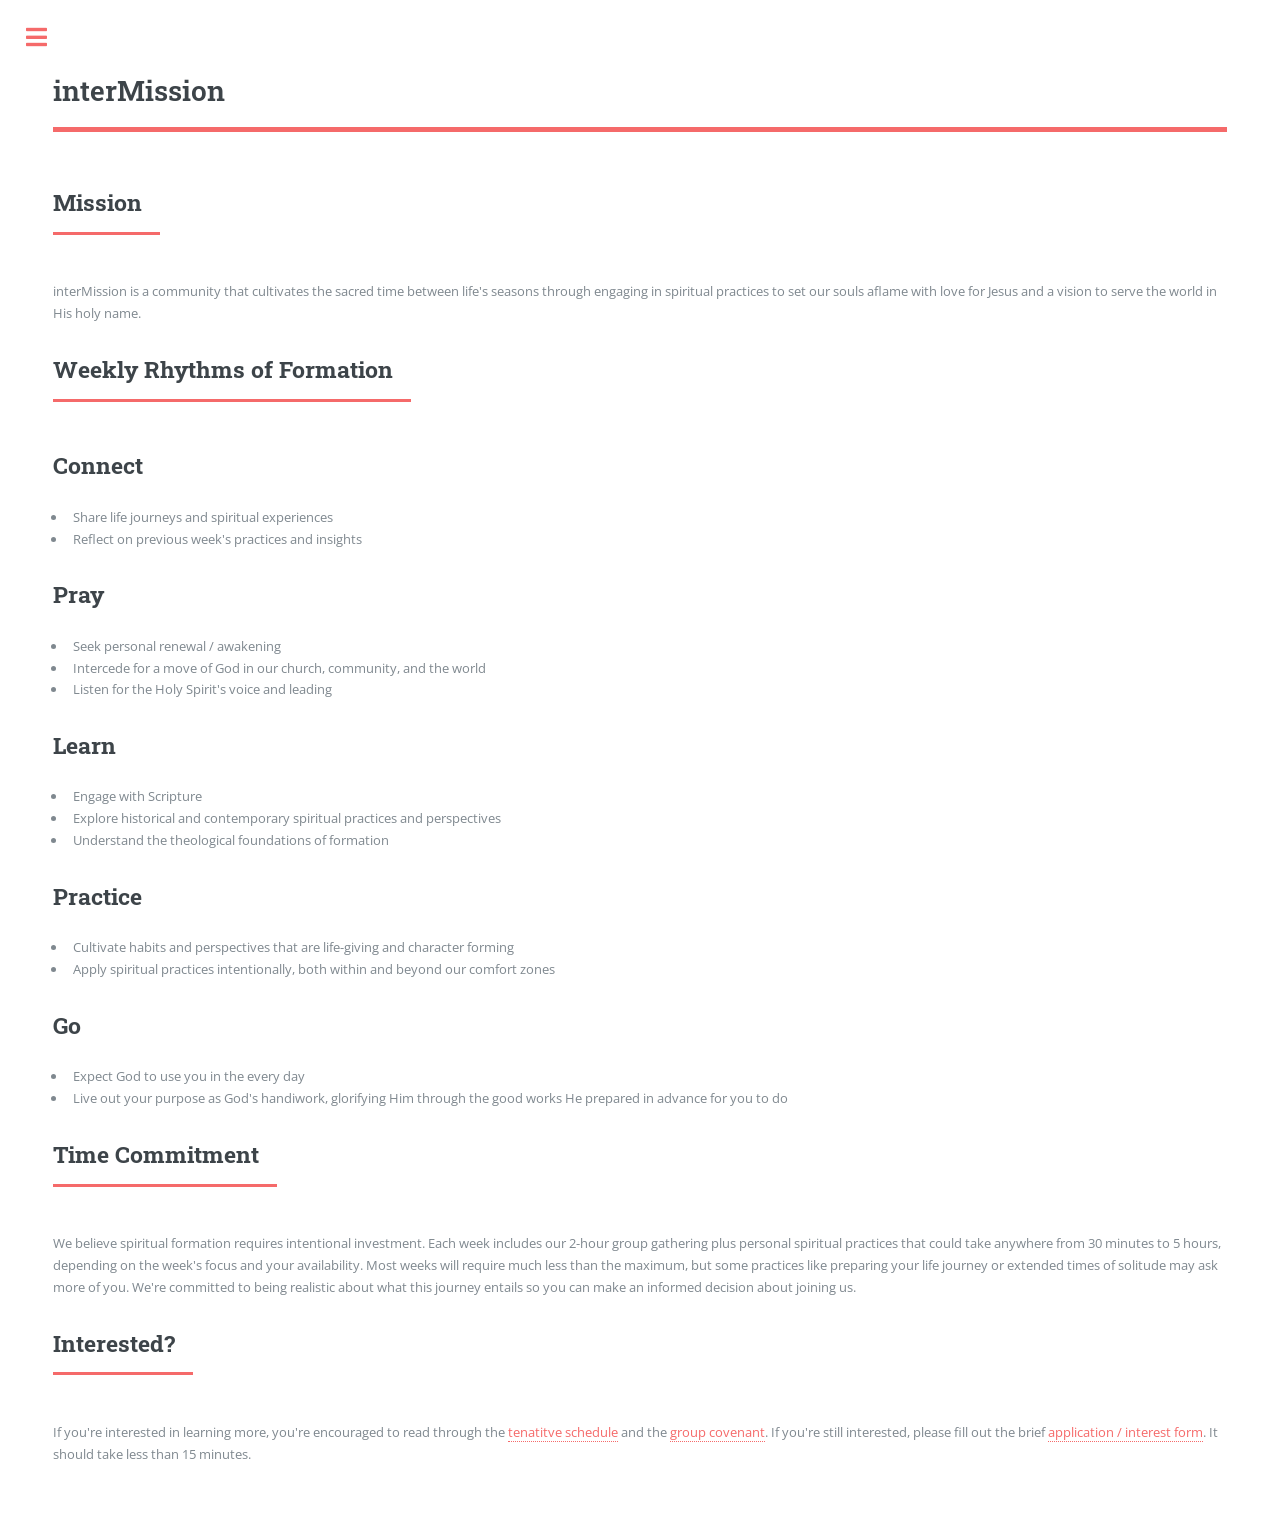
==== index.html @ 073c4ceb "Copy entire interMission site 2026-03-30" ====
<!DOCTYPE HTML>
<!--
	interMission
-->
<html lang="en">
	<head>
		<title>interMission</title>
		<meta charset="utf-8" />
		<meta name="viewport" content="width=device-width, initial-scale=1, user-scalable=no" />
		<link rel="stylesheet" href="assets/css/main.css" />
		<link rel="apple-touch-icon" sizes="180x180" href="/apple-touch-icon.png">
		<link rel="icon" type="image/png" sizes="32x32" href="/favicon-32x32.png">
		<link rel="icon" type="image/png" sizes="16x16" href="/favicon-16x16.png">
		<link rel="manifest" href="/site.webmanifest">
	</head>
	<body class="is-preload">

		<!-- Wrapper -->
			<div id="wrapper">

				<!-- Main -->
					<div id="main">
						<div class="inner">

							<!-- Header -->
								<header id="header">
									<a href="index.html" class="logo"><strong>interMission</strong></a>
								</header>
							<!-- Section -->
								<section>
									<header class="major">
										<h2>Mission</h2>
									</header>
									<p>interMission is a community that cultivates the sacred time between life's seasons through engaging in spiritual practices to set our souls aflame with love for Jesus and a vision to serve the world in His holy name.</p>
									<header class="major">
										<h2>Weekly Rhythms of Formation</h2>
									</header>
										<h2>Connect</h2>
										<ul>
											<li>Share life journeys and spiritual experiences</li>
											<li>Reflect on previous week's practices and insights</li>
										</ul>
										<h2>Pray</h2>
										<ul>
											<li>Seek personal renewal / awakening</li>
											<li>Intercede for a move of God in our church, community, and the world</li>
											<li>Listen for the Holy Spirit's voice and leading</li>
										</ul>
										<h2>Learn</h2>
										<ul>
											<li>Engage with Scripture</li>
											<li>Explore historical and contemporary spiritual practices and perspectives</li>
											<li>Understand the theological foundations of formation</li>
										</ul>
										<h2>Practice</h2>
										<ul>
											<li>Cultivate habits and perspectives that are life-giving and character forming</li>
											<li>Apply spiritual practices intentionally, both within and beyond our comfort zones</li>
										</ul>
										<h2>Go</h2>
										<ul>
											<li>Expect God to use you in the every day</li>
											<li>Live out your purpose as God's handiwork, glorifying Him through the good works He prepared in advance for you to do</li>
										</ul>
									<header class="major">
										<h2>Time Commitment</h2>
									</header>
									<p>We believe spiritual formation requires intentional investment. Each week includes our 2-hour group gathering plus personal spiritual practices that could take anywhere from 30 minutes to 5 hours, depending on the week's focus and your availability. Most weeks will require much less than the maximum, but some practices like preparing your life journey or extended times of solitude may ask more of you. We're committed to being realistic about what this journey entails so you can make an informed decision about joining us.</p>
									<header class="major">
										<h2>Interested?</h2>
									</header>
									<p>If you're interested in learning more, you're encouraged to read through the <a href="schedule.html">tenatitve schedule</a> and the <a href="covenant.html">group covenant</a>. If you're still interested, please fill out the brief <a href="https://forms.office.com/Pages/ResponsePage.aspx?id=DQSIkWdsW0yxEjajBLZtrQAAAAAAAAAAAAN__pR0NPpUMTVRU01ERTdSVFRQRVpTNUxZMEw4SjFMVS4u"> application / interest form</a>. It should take less than 15 minutes.</p>
								</section>

				<!-- Sidebar container -->
					<div id="sidebar-container"></div>
					
			</div>

		<!-- Scripts -->
			<script src="assets/js/jquery.min.js"></script>
			<script src="assets/js/browser.min.js"></script>
			<script src="assets/js/breakpoints.min.js"></script>
			<script src="assets/js/util.js"></script>
			<script src="assets/js/main.js"></script>
			<script src="assets/js/sidebar-loader.js"></script>

	</body>
</html>
---- assets/css/main.css ----
@import url(fontawesome-all.min.css);
@import url("https://fonts.googleapis.com/css?family=Open+Sans:400,600,400italic,600italic|Roboto+Slab:400,700");
/*
	Editorial by HTML5 UP
	html5up.net | @ajlkn
	Free for personal and commercial use under the CCA 3.0 license (html5up.net/license)
*/
html, body, div, span, applet, object,
iframe, h1, h2, h3, h4, h5, h6, p, blockquote,
pre, a, abbr, acronym, address, big, cite,
code, del, dfn, em, img, ins, kbd, q, s, samp,
small, strike, strong, sub, sup, tt, var, b,
u, i, center, dl, dt, dd, ol, ul, li, fieldset,
form, label, legend, table, caption, tbody,
tfoot, thead, tr, th, td, article, aside,
canvas, details, embed, figure, figcaption,
footer, header, hgroup, menu, nav, output, ruby,
section, summary, time, mark, audio, video {
  margin: 0;
  padding: 0;
  border: 0;
  font-size: 100%;
  font: inherit;
  vertical-align: baseline; }

article, aside, details, figcaption, figure,
footer, header, hgroup, menu, nav, section {
  display: block; }

body {
  line-height: 1; }

ol, ul {
  list-style: none; }

blockquote, q {
  quotes: none; }
  blockquote:before, blockquote:after, q:before, q:after {
    content: '';
    content: none; }

table {
  border-collapse: collapse;
  border-spacing: 0; }

body {
  -webkit-text-size-adjust: none; }

mark {
  background-color: transparent;
  color: inherit; }

input::-moz-focus-inner {
  border: 0;
  padding: 0; }

input, select, textarea {
  -moz-appearance: none;
  -webkit-appearance: none;
  -ms-appearance: none;
  appearance: none; }

/* Basic */
@-ms-viewport {
  width: device-width; }

body {
  -ms-overflow-style: scrollbar; }

@media screen and (max-width: 480px) {
  html, body {
    min-width: 320px; } }

html {
  box-sizing: border-box; }

*, *:before, *:after {
  box-sizing: inherit; }

body {
  background: #ffffff; }
  body.is-preload *, body.is-preload *:before, body.is-preload *:after, body.is-resizing *, body.is-resizing *:before, body.is-resizing *:after {
    -moz-animation: none !important;
    -webkit-animation: none !important;
    -ms-animation: none !important;
    animation: none !important;
    -moz-transition: none !important;
    -webkit-transition: none !important;
    -ms-transition: none !important;
    transition: none !important; }

/* Type */
body, input, select, textarea {
  color: #7f888f;
  font-family: "Open Sans", sans-serif;
  font-size: 13pt;
  font-weight: 400;
  line-height: 1.65; }
  @media screen and (max-width: 1680px) {
    body, input, select, textarea {
      font-size: 11pt; } }
  @media screen and (max-width: 1280px) {
    body, input, select, textarea {
      font-size: 10pt; } }
  @media screen and (max-width: 360px) {
    body, input, select, textarea {
      font-size: 9pt; } }

a {
  -moz-transition: color 0.2s ease-in-out, border-bottom-color 0.2s ease-in-out;
  -webkit-transition: color 0.2s ease-in-out, border-bottom-color 0.2s ease-in-out;
  -ms-transition: color 0.2s ease-in-out, border-bottom-color 0.2s ease-in-out;
  transition: color 0.2s ease-in-out, border-bottom-color 0.2s ease-in-out;
  border-bottom: dotted 1px;
  color: #f56a6a;
  text-decoration: none; }
  a:hover {
    border-bottom-color: #f56a6a;
    color: #f56a6a !important; }
    a:hover strong {
      color: inherit; }

strong, b {
  color: #3d4449;
  font-weight: 600; }

em, i {
  font-style: italic; }

p {
  margin: 0 0 2em 0; }
  
p.indent {
  padding-left: 2em; }

ul.indent {
  padding-left: 3em; }

h1, h2, h3, h4, h5, h6 {
  color: #3d4449;
  font-family: "Roboto Slab", serif;
  font-weight: 700;
  line-height: 1.5;
  margin: 0 0 1em 0; }
  h1 a, h2 a, h3 a, h4 a, h5 a, h6 a {
    color: inherit;
    text-decoration: none;
    border-bottom: 0; }

h1 {
  font-size: 4em;
  margin: 0 0 0.5em 0;
  line-height: 1.3; }

h2 {
  font-size: 1.75em; }

h3 {
  font-size: 1.25em; }

h4 {
  font-size: 1.1em; }

h5 {
  font-size: 0.9em; }

h6 {
  font-size: 0.7em; }

@media screen and (max-width: 1680px) {
  h1 {
    font-size: 3.5em; } }

@media screen and (max-width: 980px) {
  h1 {
    font-size: 3.25em; } }

@media screen and (max-width: 736px) {
  h1 {
    font-size: 2em;
    line-height: 1.4; }
  h2 {
    font-size: 1.5em; } }

sub {
  font-size: 0.8em;
  position: relative;
  top: 0.5em; }

sup {
  font-size: 0.8em;
  position: relative;
  top: -0.5em; }

blockquote {
  border-left: solid 3px rgba(210, 215, 217, 0.75);
  font-style: italic;
  margin: 0 0 2em 0;
  padding: 0.5em 0 0.5em 2em; }

code {
  background: rgba(230, 235, 237, 0.25);
  border-radius: 0.375em;
  border: solid 1px rgba(210, 215, 217, 0.75);
  font-family: "Courier New", monospace;
  font-size: 0.9em;
  margin: 0 0.25em;
  padding: 0.25em 0.65em; }

pre {
  -webkit-overflow-scrolling: touch;
  font-family: "Courier New", monospace;
  font-size: 0.9em;
  margin: 0 0 2em 0; }
  pre code {
    display: block;
    line-height: 1.75;
    padding: 1em 1.5em;
    overflow-x: auto; }

hr {
  border: 0;
  border-bottom: solid 1px rgba(210, 215, 217, 0.75);
  margin: 2em 0; }
  hr.major {
    margin: 3em 0; }

.align-left {
  text-align: left; }

.align-center {
  text-align: center; }

.align-right {
  text-align: right; }

/* Row */
.row {
  display: flex;
  flex-wrap: wrap;
  box-sizing: border-box;
  align-items: stretch; }
  .row > * {
    box-sizing: border-box; }
  .row.gtr-uniform > * > :last-child {
    margin-bottom: 0; }
  .row.aln-left {
    justify-content: flex-start; }
  .row.aln-center {
    justify-content: center; }
  .row.aln-right {
    justify-content: flex-end; }
  .row.aln-top {
    align-items: flex-start; }
  .row.aln-middle {
    align-items: center; }
  .row.aln-bottom {
    align-items: flex-end; }
  .row > .imp {
    order: -1; }
  .row > .col-1 {
    width: 8.33333%; }
  .row > .off-1 {
    margin-left: 8.33333%; }
  .row > .col-2 {
    width: 16.66667%; }
  .row > .off-2 {
    margin-left: 16.66667%; }
  .row > .col-3 {
    width: 25%; }
  .row > .off-3 {
    margin-left: 25%; }
  .row > .col-4 {
    width: 33.33333%; }
  .row > .off-4 {
    margin-left: 33.33333%; }
  .row > .col-5 {
    width: 41.66667%; }
  .row > .off-5 {
    margin-left: 41.66667%; }
  .row > .col-6 {
    width: 50%; }
  .row > .off-6 {
    margin-left: 50%; }
  .row > .col-7 {
    width: 58.33333%; }
  .row > .off-7 {
    margin-left: 58.33333%; }
  .row > .col-8 {
    width: 66.66667%; }
  .row > .off-8 {
    margin-left: 66.66667%; }
  .row > .col-9 {
    width: 75%; }
  .row > .off-9 {
    margin-left: 75%; }
  .row > .col-10 {
    width: 83.33333%; }
  .row > .off-10 {
    margin-left: 83.33333%; }
  .row > .col-11 {
    width: 91.66667%; }
  .row > .off-11 {
    margin-left: 91.66667%; }
  .row > .col-12 {
    width: 100%; }
  .row > .off-12 {
    margin-left: 100%; }
  .row.gtr-0 {
    margin-top: 0;
    margin-left: 0em; }
    .row.gtr-0 > * {
      padding: 0 0 0 0em; }
    .row.gtr-0.gtr-uniform {
      margin-top: 0em; }
      .row.gtr-0.gtr-uniform > * {
        padding-top: 0em; }
  .row.gtr-25 {
    margin-top: 0;
    margin-left: -0.375em; }
    .row.gtr-25 > * {
      padding: 0 0 0 0.375em; }
    .row.gtr-25.gtr-uniform {
      margin-top: -0.375em; }
      .row.gtr-25.gtr-uniform > * {
        padding-top: 0.375em; }
  .row.gtr-50 {
    margin-top: 0;
    margin-left: -0.75em; }
    .row.gtr-50 > * {
      padding: 0 0 0 0.75em; }
    .row.gtr-50.gtr-uniform {
      margin-top: -0.75em; }
      .row.gtr-50.gtr-uniform > * {
        padding-top: 0.75em; }
  .row {
    margin-top: 0;
    margin-left: -1.5em; }
    .row > * {
      padding: 0 0 0 1.5em; }
    .row.gtr-uniform {
      margin-top: -1.5em; }
      .row.gtr-uniform > * {
        padding-top: 1.5em; }
  .row.gtr-150 {
    margin-top: 0;
    margin-left: -2.25em; }
    .row.gtr-150 > * {
      padding: 0 0 0 2.25em; }
    .row.gtr-150.gtr-uniform {
      margin-top: -2.25em; }
      .row.gtr-150.gtr-uniform > * {
        padding-top: 2.25em; }
  .row.gtr-200 {
    margin-top: 0;
    margin-left: -3em; }
    .row.gtr-200 > * {
      padding: 0 0 0 3em; }
    .row.gtr-200.gtr-uniform {
      margin-top: -3em; }
      .row.gtr-200.gtr-uniform > * {
        padding-top: 3em; }
  @media screen and (max-width: 1680px) {
    .row {
      display: flex;
      flex-wrap: wrap;
      box-sizing: border-box;
      align-items: stretch; }
      .row > * {
        box-sizing: border-box; }
      .row.gtr-uniform > * > :last-child {
        margin-bottom: 0; }
      .row.aln-left {
        justify-content: flex-start; }
      .row.aln-center {
        justify-content: center; }
      .row.aln-right {
        justify-content: flex-end; }
      .row.aln-top {
        align-items: flex-start; }
      .row.aln-middle {
        align-items: center; }
      .row.aln-bottom {
        align-items: flex-end; }
      .row > .imp-xlarge {
        order: -1; }
      .row > .col-1-xlarge {
        width: 8.33333%; }
      .row > .off-1-xlarge {
        margin-left: 8.33333%; }
      .row > .col-2-xlarge {
        width: 16.66667%; }
      .row > .off-2-xlarge {
        margin-left: 16.66667%; }
      .row > .col-3-xlarge {
        width: 25%; }
      .row > .off-3-xlarge {
        margin-left: 25%; }
      .row > .col-4-xlarge {
        width: 33.33333%; }
      .row > .off-4-xlarge {
        margin-left: 33.33333%; }
      .row > .col-5-xlarge {
        width: 41.66667%; }
      .row > .off-5-xlarge {
        margin-left: 41.66667%; }
      .row > .col-6-xlarge {
        width: 50%; }
      .row > .off-6-xlarge {
        margin-left: 50%; }
      .row > .col-7-xlarge {
        width: 58.33333%; }
      .row > .off-7-xlarge {
        margin-left: 58.33333%; }
      .row > .col-8-xlarge {
        width: 66.66667%; }
      .row > .off-8-xlarge {
        margin-left: 66.66667%; }
      .row > .col-9-xlarge {
        width: 75%; }
      .row > .off-9-xlarge {
        margin-left: 75%; }
      .row > .col-10-xlarge {
        width: 83.33333%; }
      .row > .off-10-xlarge {
        margin-left: 83.33333%; }
      .row > .col-11-xlarge {
        width: 91.66667%; }
      .row > .off-11-xlarge {
        margin-left: 91.66667%; }
      .row > .col-12-xlarge {
        width: 100%; }
      .row > .off-12-xlarge {
        margin-left: 100%; }
      .row.gtr-0 {
        margin-top: 0;
        margin-left: 0em; }
        .row.gtr-0 > * {
          padding: 0 0 0 0em; }
        .row.gtr-0.gtr-uniform {
          margin-top: 0em; }
          .row.gtr-0.gtr-uniform > * {
            padding-top: 0em; }
      .row.gtr-25 {
        margin-top: 0;
        margin-left: -0.375em; }
        .row.gtr-25 > * {
          padding: 0 0 0 0.375em; }
        .row.gtr-25.gtr-uniform {
          margin-top: -0.375em; }
          .row.gtr-25.gtr-uniform > * {
            padding-top: 0.375em; }
      .row.gtr-50 {
        margin-top: 0;
        margin-left: -0.75em; }
        .row.gtr-50 > * {
          padding: 0 0 0 0.75em; }
        .row.gtr-50.gtr-uniform {
          margin-top: -0.75em; }
          .row.gtr-50.gtr-uniform > * {
            padding-top: 0.75em; }
      .row {
        margin-top: 0;
        margin-left: -1.5em; }
        .row > * {
          padding: 0 0 0 1.5em; }
        .row.gtr-uniform {
          margin-top: -1.5em; }
          .row.gtr-uniform > * {
            padding-top: 1.5em; }
      .row.gtr-150 {
        margin-top: 0;
        margin-left: -2.25em; }
        .row.gtr-150 > * {
          padding: 0 0 0 2.25em; }
        .row.gtr-150.gtr-uniform {
          margin-top: -2.25em; }
          .row.gtr-150.gtr-uniform > * {
            padding-top: 2.25em; }
      .row.gtr-200 {
        margin-top: 0;
        margin-left: -3em; }
        .row.gtr-200 > * {
          padding: 0 0 0 3em; }
        .row.gtr-200.gtr-uniform {
          margin-top: -3em; }
          .row.gtr-200.gtr-uniform > * {
            padding-top: 3em; } }
  @media screen and (max-width: 1280px) {
    .row {
      display: flex;
      flex-wrap: wrap;
      box-sizing: border-box;
      align-items: stretch; }
      .row > * {
        box-sizing: border-box; }
      .row.gtr-uniform > * > :last-child {
        margin-bottom: 0; }
      .row.aln-left {
        justify-content: flex-start; }
      .row.aln-center {
        justify-content: center; }
      .row.aln-right {
        justify-content: flex-end; }
      .row.aln-top {
        align-items: flex-start; }
      .row.aln-middle {
        align-items: center; }
      .row.aln-bottom {
        align-items: flex-end; }
      .row > .imp-large {
        order: -1; }
      .row > .col-1-large {
        width: 8.33333%; }
      .row > .off-1-large {
        margin-left: 8.33333%; }
      .row > .col-2-large {
        width: 16.66667%; }
      .row > .off-2-large {
        margin-left: 16.66667%; }
      .row > .col-3-large {
        width: 25%; }
      .row > .off-3-large {
        margin-left: 25%; }
      .row > .col-4-large {
        width: 33.33333%; }
      .row > .off-4-large {
        margin-left: 33.33333%; }
      .row > .col-5-large {
        width: 41.66667%; }
      .row > .off-5-large {
        margin-left: 41.66667%; }
      .row > .col-6-large {
        width: 50%; }
      .row > .off-6-large {
        margin-left: 50%; }
      .row > .col-7-large {
        width: 58.33333%; }
      .row > .off-7-large {
        margin-left: 58.33333%; }
      .row > .col-8-large {
        width: 66.66667%; }
      .row > .off-8-large {
        margin-left: 66.66667%; }
      .row > .col-9-large {
        width: 75%; }
      .row > .off-9-large {
        margin-left: 75%; }
      .row > .col-10-large {
        width: 83.33333%; }
      .row > .off-10-large {
        margin-left: 83.33333%; }
      .row > .col-11-large {
        width: 91.66667%; }
      .row > .off-11-large {
        margin-left: 91.66667%; }
      .row > .col-12-large {
        width: 100%; }
      .row > .off-12-large {
        margin-left: 100%; }
      .row.gtr-0 {
        margin-top: 0;
        margin-left: 0em; }
        .row.gtr-0 > * {
          padding: 0 0 0 0em; }
        .row.gtr-0.gtr-uniform {
          margin-top: 0em; }
          .row.gtr-0.gtr-uniform > * {
            padding-top: 0em; }
      .row.gtr-25 {
        margin-top: 0;
        margin-left: -0.375em; }
        .row.gtr-25 > * {
          padding: 0 0 0 0.375em; }
        .row.gtr-25.gtr-uniform {
          margin-top: -0.375em; }
          .row.gtr-25.gtr-uniform > * {
            padding-top: 0.375em; }
      .row.gtr-50 {
        margin-top: 0;
        margin-left: -0.75em; }
        .row.gtr-50 > * {
          padding: 0 0 0 0.75em; }
        .row.gtr-50.gtr-uniform {
          margin-top: -0.75em; }
          .row.gtr-50.gtr-uniform > * {
            padding-top: 0.75em; }
      .row {
        margin-top: 0;
        margin-left: -1.5em; }
        .row > * {
          padding: 0 0 0 1.5em; }
        .row.gtr-uniform {
          margin-top: -1.5em; }
          .row.gtr-uniform > * {
            padding-top: 1.5em; }
      .row.gtr-150 {
        margin-top: 0;
        margin-left: -2.25em; }
        .row.gtr-150 > * {
          padding: 0 0 0 2.25em; }
        .row.gtr-150.gtr-uniform {
          margin-top: -2.25em; }
          .row.gtr-150.gtr-uniform > * {
            padding-top: 2.25em; }
      .row.gtr-200 {
        margin-top: 0;
        margin-left: -3em; }
        .row.gtr-200 > * {
          padding: 0 0 0 3em; }
        .row.gtr-200.gtr-uniform {
          margin-top: -3em; }
          .row.gtr-200.gtr-uniform > * {
            padding-top: 3em; } }
  @media screen and (max-width: 980px) {
    .row {
      display: flex;
      flex-wrap: wrap;
      box-sizing: border-box;
      align-items: stretch; }
      .row > * {
        box-sizing: border-box; }
      .row.gtr-uniform > * > :last-child {
        margin-bottom: 0; }
      .row.aln-left {
        justify-content: flex-start; }
      .row.aln-center {
        justify-content: center; }
      .row.aln-right {
        justify-content: flex-end; }
      .row.aln-top {
        align-items: flex-start; }
      .row.aln-middle {
        align-items: center; }
      .row.aln-bottom {
        align-items: flex-end; }
      .row > .imp-medium {
        order: -1; }
      .row > .col-1-medium {
        width: 8.33333%; }
      .row > .off-1-medium {
        margin-left: 8.33333%; }
      .row > .col-2-medium {
        width: 16.66667%; }
      .row > .off-2-medium {
        margin-left: 16.66667%; }
      .row > .col-3-medium {
        width: 25%; }
      .row > .off-3-medium {
        margin-left: 25%; }
      .row > .col-4-medium {
        width: 33.33333%; }
      .row > .off-4-medium {
        margin-left: 33.33333%; }
      .row > .col-5-medium {
        width: 41.66667%; }
      .row > .off-5-medium {
        margin-left: 41.66667%; }
      .row > .col-6-medium {
        width: 50%; }
      .row > .off-6-medium {
        margin-left: 50%; }
      .row > .col-7-medium {
        width: 58.33333%; }
      .row > .off-7-medium {
        margin-left: 58.33333%; }
      .row > .col-8-medium {
        width: 66.66667%; }
      .row > .off-8-medium {
        margin-left: 66.66667%; }
      .row > .col-9-medium {
        width: 75%; }
      .row > .off-9-medium {
        margin-left: 75%; }
      .row > .col-10-medium {
        width: 83.33333%; }
      .row > .off-10-medium {
        margin-left: 83.33333%; }
      .row > .col-11-medium {
        width: 91.66667%; }
      .row > .off-11-medium {
        margin-left: 91.66667%; }
      .row > .col-12-medium {
        width: 100%; }
      .row > .off-12-medium {
        margin-left: 100%; }
      .row.gtr-0 {
        margin-top: 0;
        margin-left: 0em; }
        .row.gtr-0 > * {
          padding: 0 0 0 0em; }
        .row.gtr-0.gtr-uniform {
          margin-top: 0em; }
          .row.gtr-0.gtr-uniform > * {
            padding-top: 0em; }
      .row.gtr-25 {
        margin-top: 0;
        margin-left: -0.375em; }
        .row.gtr-25 > * {
          padding: 0 0 0 0.375em; }
        .row.gtr-25.gtr-uniform {
          margin-top: -0.375em; }
          .row.gtr-25.gtr-uniform > * {
            padding-top: 0.375em; }
      .row.gtr-50 {
        margin-top: 0;
        margin-left: -0.75em; }
        .row.gtr-50 > * {
          padding: 0 0 0 0.75em; }
        .row.gtr-50.gtr-uniform {
          margin-top: -0.75em; }
          .row.gtr-50.gtr-uniform > * {
            padding-top: 0.75em; }
      .row {
        margin-top: 0;
        margin-left: -1.5em; }
        .row > * {
          padding: 0 0 0 1.5em; }
        .row.gtr-uniform {
          margin-top: -1.5em; }
          .row.gtr-uniform > * {
            padding-top: 1.5em; }
      .row.gtr-150 {
        margin-top: 0;
        margin-left: -2.25em; }
        .row.gtr-150 > * {
          padding: 0 0 0 2.25em; }
        .row.gtr-150.gtr-uniform {
          margin-top: -2.25em; }
          .row.gtr-150.gtr-uniform > * {
            padding-top: 2.25em; }
      .row.gtr-200 {
        margin-top: 0;
        margin-left: -3em; }
        .row.gtr-200 > * {
          padding: 0 0 0 3em; }
        .row.gtr-200.gtr-uniform {
          margin-top: -3em; }
          .row.gtr-200.gtr-uniform > * {
            padding-top: 3em; } }
  @media screen and (max-width: 736px) {
    .row {
      display: flex;
      flex-wrap: wrap;
      box-sizing: border-box;
      align-items: stretch; }
      .row > * {
        box-sizing: border-box; }
      .row.gtr-uniform > * > :last-child {
        margin-bottom: 0; }
      .row.aln-left {
        justify-content: flex-start; }
      .row.aln-center {
        justify-content: center; }
      .row.aln-right {
        justify-content: flex-end; }
      .row.aln-top {
        align-items: flex-start; }
      .row.aln-middle {
        align-items: center; }
      .row.aln-bottom {
        align-items: flex-end; }
      .row > .imp-small {
        order: -1; }
      .row > .col-1-small {
        width: 8.33333%; }
      .row > .off-1-small {
        margin-left: 8.33333%; }
      .row > .col-2-small {
        width: 16.66667%; }
      .row > .off-2-small {
        margin-left: 16.66667%; }
      .row > .col-3-small {
        width: 25%; }
      .row > .off-3-small {
        margin-left: 25%; }
      .row > .col-4-small {
        width: 33.33333%; }
      .row > .off-4-small {
        margin-left: 33.33333%; }
      .row > .col-5-small {
        width: 41.66667%; }
      .row > .off-5-small {
        margin-left: 41.66667%; }
      .row > .col-6-small {
        width: 50%; }
      .row > .off-6-small {
        margin-left: 50%; }
      .row > .col-7-small {
        width: 58.33333%; }
      .row > .off-7-small {
        margin-left: 58.33333%; }
      .row > .col-8-small {
        width: 66.66667%; }
      .row > .off-8-small {
        margin-left: 66.66667%; }
      .row > .col-9-small {
        width: 75%; }
      .row > .off-9-small {
        margin-left: 75%; }
      .row > .col-10-small {
        width: 83.33333%; }
      .row > .off-10-small {
        margin-left: 83.33333%; }
      .row > .col-11-small {
        width: 91.66667%; }
      .row > .off-11-small {
        margin-left: 91.66667%; }
      .row > .col-12-small {
        width: 100%; }
      .row > .off-12-small {
        margin-left: 100%; }
      .row.gtr-0 {
        margin-top: 0;
        margin-left: 0em; }
        .row.gtr-0 > * {
          padding: 0 0 0 0em; }
        .row.gtr-0.gtr-uniform {
          margin-top: 0em; }
          .row.gtr-0.gtr-uniform > * {
            padding-top: 0em; }
      .row.gtr-25 {
        margin-top: 0;
        margin-left: -0.375em; }
        .row.gtr-25 > * {
          padding: 0 0 0 0.375em; }
        .row.gtr-25.gtr-uniform {
          margin-top: -0.375em; }
          .row.gtr-25.gtr-uniform > * {
            padding-top: 0.375em; }
      .row.gtr-50 {
        margin-top: 0;
        margin-left: -0.75em; }
        .row.gtr-50 > * {
          padding: 0 0 0 0.75em; }
        .row.gtr-50.gtr-uniform {
          margin-top: -0.75em; }
          .row.gtr-50.gtr-uniform > * {
            padding-top: 0.75em; }
      .row {
        margin-top: 0;
        margin-left: -1.5em; }
        .row > * {
          padding: 0 0 0 1.5em; }
        .row.gtr-uniform {
          margin-top: -1.5em; }
          .row.gtr-uniform > * {
            padding-top: 1.5em; }
      .row.gtr-150 {
        margin-top: 0;
        margin-left: -2.25em; }
        .row.gtr-150 > * {
          padding: 0 0 0 2.25em; }
        .row.gtr-150.gtr-uniform {
          margin-top: -2.25em; }
          .row.gtr-150.gtr-uniform > * {
            padding-top: 2.25em; }
      .row.gtr-200 {
        margin-top: 0;
        margin-left: -3em; }
        .row.gtr-200 > * {
          padding: 0 0 0 3em; }
        .row.gtr-200.gtr-uniform {
          margin-top: -3em; }
          .row.gtr-200.gtr-uniform > * {
            padding-top: 3em; } }
  @media screen and (max-width: 480px) {
    .row {
      display: flex;
      flex-wrap: wrap;
      box-sizing: border-box;
      align-items: stretch; }
      .row > * {
        box-sizing: border-box; }
      .row.gtr-uniform > * > :last-child {
        margin-bottom: 0; }
      .row.aln-left {
        justify-content: flex-start; }
      .row.aln-center {
        justify-content: center; }
      .row.aln-right {
        justify-content: flex-end; }
      .row.aln-top {
        align-items: flex-start; }
      .row.aln-middle {
        align-items: center; }
      .row.aln-bottom {
        align-items: flex-end; }
      .row > .imp-xsmall {
        order: -1; }
      .row > .col-1-xsmall {
        width: 8.33333%; }
      .row > .off-1-xsmall {
        margin-left: 8.33333%; }
      .row > .col-2-xsmall {
        width: 16.66667%; }
      .row > .off-2-xsmall {
        margin-left: 16.66667%; }
      .row > .col-3-xsmall {
        width: 25%; }
      .row > .off-3-xsmall {
        margin-left: 25%; }
      .row > .col-4-xsmall {
        width: 33.33333%; }
      .row > .off-4-xsmall {
        margin-left: 33.33333%; }
      .row > .col-5-xsmall {
        width: 41.66667%; }
      .row > .off-5-xsmall {
        margin-left: 41.66667%; }
      .row > .col-6-xsmall {
        width: 50%; }
      .row > .off-6-xsmall {
        margin-left: 50%; }
      .row > .col-7-xsmall {
        width: 58.33333%; }
      .row > .off-7-xsmall {
        margin-left: 58.33333%; }
      .row > .col-8-xsmall {
        width: 66.66667%; }
      .row > .off-8-xsmall {
        margin-left: 66.66667%; }
      .row > .col-9-xsmall {
        width: 75%; }
      .row > .off-9-xsmall {
        margin-left: 75%; }
      .row > .col-10-xsmall {
        width: 83.33333%; }
      .row > .off-10-xsmall {
        margin-left: 83.33333%; }
      .row > .col-11-xsmall {
        width: 91.66667%; }
      .row > .off-11-xsmall {
        margin-left: 91.66667%; }
      .row > .col-12-xsmall {
        width: 100%; }
      .row > .off-12-xsmall {
        margin-left: 100%; }
      .row.gtr-0 {
        margin-top: 0;
        margin-left: 0em; }
        .row.gtr-0 > * {
          padding: 0 0 0 0em; }
        .row.gtr-0.gtr-uniform {
          margin-top: 0em; }
          .row.gtr-0.gtr-uniform > * {
            padding-top: 0em; }
      .row.gtr-25 {
        margin-top: 0;
        margin-left: -0.375em; }
        .row.gtr-25 > * {
          padding: 0 0 0 0.375em; }
        .row.gtr-25.gtr-uniform {
          margin-top: -0.375em; }
          .row.gtr-25.gtr-uniform > * {
            padding-top: 0.375em; }
      .row.gtr-50 {
        margin-top: 0;
        margin-left: -0.75em; }
        .row.gtr-50 > * {
          padding: 0 0 0 0.75em; }
        .row.gtr-50.gtr-uniform {
          margin-top: -0.75em; }
          .row.gtr-50.gtr-uniform > * {
            padding-top: 0.75em; }
      .row {
        margin-top: 0;
        margin-left: -1.5em; }
        .row > * {
          padding: 0 0 0 1.5em; }
        .row.gtr-uniform {
          margin-top: -1.5em; }
          .row.gtr-uniform > * {
            padding-top: 1.5em; }
      .row.gtr-150 {
        margin-top: 0;
        margin-left: -2.25em; }
        .row.gtr-150 > * {
          padding: 0 0 0 2.25em; }
        .row.gtr-150.gtr-uniform {
          margin-top: -2.25em; }
          .row.gtr-150.gtr-uniform > * {
            padding-top: 2.25em; }
      .row.gtr-200 {
        margin-top: 0;
        margin-left: -3em; }
        .row.gtr-200 > * {
          padding: 0 0 0 3em; }
        .row.gtr-200.gtr-uniform {
          margin-top: -3em; }
          .row.gtr-200.gtr-uniform > * {
            padding-top: 3em; } }

/* Section/Article */
section.special, article.special {
  text-align: center; }

header p {
  font-family: "Roboto Slab", serif;
  font-size: 1em;
  font-weight: 400;
  letter-spacing: 0.075em;
  margin-top: -0.5em;
  text-transform: uppercase; }

header.major > :last-child {
  border-bottom: solid 3px #f56a6a;
  display: inline-block;
  margin: 0 0 2em 0;
  padding: 0 0.75em 0.5em 0; }

header.main > :last-child {
  margin: 0 0 1em 0; }

/* Form */
form {
  margin: 0 0 2em 0; }

label {
  color: #3d4449;
  display: block;
  font-size: 0.9em;
  font-weight: 600;
  margin: 0 0 1em 0; }

input[type="text"],
input[type="password"],
input[type="email"],
input[type="tel"],
input[type="search"],
input[type="url"],
select,
textarea {
  -moz-appearance: none;
  -webkit-appearance: none;
  -ms-appearance: none;
  appearance: none;
  background: #ffffff;
  border-radius: 0.375em;
  border: none;
  border: solid 1px rgba(210, 215, 217, 0.75);
  color: inherit;
  display: block;
  outline: 0;
  padding: 0 1em;
  text-decoration: none;
  width: 100%; }
  input[type="text"]:invalid,
  input[type="password"]:invalid,
  input[type="email"]:invalid,
  input[type="tel"]:invalid,
  input[type="search"]:invalid,
  input[type="url"]:invalid,
  select:invalid,
  textarea:invalid {
    box-shadow: none; }
  input[type="text"]:focus,
  input[type="password"]:focus,
  input[type="email"]:focus,
  input[type="tel"]:focus,
  input[type="search"]:focus,
  input[type="url"]:focus,
  select:focus,
  textarea:focus {
    border-color: #f56a6a;
    box-shadow: 0 0 0 1px #f56a6a; }

select {
  background-image: url("data:image/svg+xml;charset=utf8,%3Csvg xmlns='http://www.w3.org/2000/svg' width='40' height='40' preserveAspectRatio='none' viewBox='0 0 40 40'%3E%3Cpath d='M9.4,12.3l10.4,10.4l10.4-10.4c0.2-0.2,0.5-0.4,0.9-0.4c0.3,0,0.6,0.1,0.9,0.4l3.3,3.3c0.2,0.2,0.4,0.5,0.4,0.9 c0,0.4-0.1,0.6-0.4,0.9L20.7,31.9c-0.2,0.2-0.5,0.4-0.9,0.4c-0.3,0-0.6-0.1-0.9-0.4L4.3,17.3c-0.2-0.2-0.4-0.5-0.4-0.9 c0-0.4,0.1-0.6,0.4-0.9l3.3-3.3c0.2-0.2,0.5-0.4,0.9-0.4S9.1,12.1,9.4,12.3z' fill='rgba(210, 215, 217, 0.75)' /%3E%3C/svg%3E");
  background-size: 1.25em;
  background-repeat: no-repeat;
  background-position: calc(100% - 1em) center;
  height: 2.75em;
  padding-right: 2.75em;
  text-overflow: ellipsis; }
  select option {
    color: #3d4449;
    background: #ffffff; }
  select:focus::-ms-value {
    background-color: transparent; }
  select::-ms-expand {
    display: none; }

input[type="text"],
input[type="password"],
input[type="email"],
input[type="tel"],
input[type="search"],
input[type="url"],
select {
  height: 2.75em; }

textarea {
  padding: 0.75em 1em; }

input[type="checkbox"],
input[type="radio"] {
  -moz-appearance: none;
  -webkit-appearance: none;
  -ms-appearance: none;
  appearance: none;
  display: block;
  float: left;
  margin-right: -2em;
  opacity: 0;
  width: 1em;
  z-index: -1; }
  input[type="checkbox"] + label,
  input[type="radio"] + label {
    text-decoration: none;
    color: #7f888f;
    cursor: pointer;
    display: inline-block;
    font-size: 1em;
    font-weight: 400;
    padding-left: 2.4em;
    padding-right: 0.75em;
    position: relative; }
    input[type="checkbox"] + label:before,
    input[type="radio"] + label:before {
      -moz-osx-font-smoothing: grayscale;
      -webkit-font-smoothing: antialiased;
      display: inline-block;
      font-style: normal;
      font-variant: normal;
      text-rendering: auto;
      line-height: 1;
      text-transform: none !important;
      font-family: 'Font Awesome 5 Free';
      font-weight: 900; }
    input[type="checkbox"] + label:before,
    input[type="radio"] + label:before {
      background: #ffffff;
      border-radius: 0.375em;
      border: solid 1px rgba(210, 215, 217, 0.75);
      content: '';
      display: inline-block;
      font-size: 0.8em;
      height: 2.0625em;
      left: 0;
      line-height: 2.0625em;
      position: absolute;
      text-align: center;
      top: 0;
      width: 2.0625em; }
  input[type="checkbox"]:checked + label:before,
  input[type="radio"]:checked + label:before {
    background: #3d4449;
    border-color: #3d4449;
    color: #ffffff;
    content: '\f00c'; }
  input[type="checkbox"]:focus + label:before,
  input[type="radio"]:focus + label:before {
    border-color: #f56a6a;
    box-shadow: 0 0 0 1px #f56a6a; }

input[type="checkbox"] + label:before {
  border-radius: 0.375em; }

input[type="radio"] + label:before {
  border-radius: 100%; }

::-webkit-input-placeholder {
  color: #9fa3a6 !important;
  opacity: 1.0; }

:-moz-placeholder {
  color: #9fa3a6 !important;
  opacity: 1.0; }

::-moz-placeholder {
  color: #9fa3a6 !important;
  opacity: 1.0; }

:-ms-input-placeholder {
  color: #9fa3a6 !important;
  opacity: 1.0; }

/* Box */
.box {
  border-radius: 0.375em;
  border: solid 1px rgba(210, 215, 217, 0.75);
  margin-bottom: 2em;
  padding: 1.5em; }
  .box > :last-child,
  .box > :last-child > :last-child,
  .box > :last-child > :last-child > :last-child {
    margin-bottom: 0; }
  .box.alt {
    border: 0;
    border-radius: 0;
    padding: 0; }

/* Icon */
.icon {
  text-decoration: none;
  border-bottom: none;
  position: relative; }
  .icon:before {
    -moz-osx-font-smoothing: grayscale;
    -webkit-font-smoothing: antialiased;
    display: inline-block;
    font-style: normal;
    font-variant: normal;
    text-rendering: auto;
    line-height: 1;
    text-transform: none !important;
    font-family: 'Font Awesome 5 Free';
    font-weight: 400; }
  .icon > .label {
    display: none; }
  .icon:before {
    line-height: inherit; }
  .icon.solid:before {
    font-weight: 900; }
  .icon.brands:before {
    font-family: 'Font Awesome 5 Brands'; }

/* Image */
.image {
  border-radius: 0.375em;
  border: 0;
  display: inline-block;
  position: relative; }
  .image img {
    border-radius: 0.375em;
    display: block; }
  .image.left, .image.right {
    max-width: 40%; }
    .image.left img, .image.right img {
      width: 100%; }
  .image.left {
    float: left;
    padding: 0 1.5em 1em 0;
    top: 0.25em; }
  .image.right {
    float: right;
    padding: 0 0 1em 1.5em;
    top: 0.25em; }
  .image.fit {
    display: block;
    margin: 0 0 2em 0;
    width: 100%; }
    .image.fit img {
      width: 100%; }
  .image.main {
    display: block;
    margin: 0 0 3em 0;
    width: 100%; }
    .image.main img {
      width: 100%; }

a.image {
  overflow: hidden; }
  a.image img {
    -moz-transition: -moz-transform 0.2s ease;
    -webkit-transition: -webkit-transform 0.2s ease;
    -ms-transition: -ms-transform 0.2s ease;
    transition: transform 0.2s ease; }
  a.image:hover img {
    -moz-transform: scale(1.075);
    -webkit-transform: scale(1.075);
    -ms-transform: scale(1.075);
    transform: scale(1.075); }

/* List */
ol {
  list-style: decimal;
  margin: 0 0 2em 0;
  padding-left: 1.25em; }
  ol li {
    padding-left: 0.25em; }

ul {
  list-style: disc;
  margin: 0 0 2em 0;
  padding-left: 1em; }
  ul li {
    padding-left: 0.5em; }
  ul.alt {
    list-style: none;
    padding-left: 0; }
    ul.alt li {
      border-top: solid 1px rgba(210, 215, 217, 0.75);
      padding: 0.5em 0; }
      ul.alt li:first-child {
        border-top: 0;
        padding-top: 0; }

dl {
  margin: 0 0 2em 0; }
  dl dt {
    display: block;
    font-weight: 600;
    margin: 0 0 1em 0; }
  dl dd {
    margin-left: 2em; }

/* Actions */
ul.actions {
  display: -moz-flex;
  display: -webkit-flex;
  display: -ms-flex;
  display: flex;
  cursor: default;
  list-style: none;
  margin-left: -1em;
  padding-left: 0; }
  ul.actions li {
    padding: 0 0 0 1em;
    vertical-align: middle; }
  ul.actions.special {
    -moz-justify-content: center;
    -webkit-justify-content: center;
    -ms-justify-content: center;
    justify-content: center;
    width: 100%;
    margin-left: 0; }
    ul.actions.special li:first-child {
      padding-left: 0; }
  ul.actions.stacked {
    -moz-flex-direction: column;
    -webkit-flex-direction: column;
    -ms-flex-direction: column;
    flex-direction: column;
    margin-left: 0; }
    ul.actions.stacked li {
      padding: 1.3em 0 0 0; }
      ul.actions.stacked li:first-child {
        padding-top: 0; }
  ul.actions.fit {
    width: calc(100% + 1em); }
    ul.actions.fit li {
      -moz-flex-grow: 1;
      -webkit-flex-grow: 1;
      -ms-flex-grow: 1;
      flex-grow: 1;
      -moz-flex-shrink: 1;
      -webkit-flex-shrink: 1;
      -ms-flex-shrink: 1;
      flex-shrink: 1;
      width: 100%; }
      ul.actions.fit li > * {
        width: 100%; }
    ul.actions.fit.stacked {
      width: 100%; }

/* Icons */
ul.icons {
  cursor: default;
  list-style: none;
  padding-left: 0; }
  ul.icons li {
    display: inline-block;
    padding: 0 1em 0 0; }
    ul.icons li:last-child {
      padding-right: 0; }
    ul.icons li .icon {
      color: inherit; }
      ul.icons li .icon:before {
        font-size: 1.25em; }

/* Contact */
ul.contact {
  list-style: none;
  padding: 0; }
  ul.contact li {
    text-decoration: none;
    border-top: solid 1px rgba(210, 215, 217, 0.75);
    margin: 1.5em 0 0 0;
    padding: 1.5em 0 0 3em;
    position: relative; }
    ul.contact li:before {
      -moz-osx-font-smoothing: grayscale;
      -webkit-font-smoothing: antialiased;
      display: inline-block;
      font-style: normal;
      font-variant: normal;
      text-rendering: auto;
      line-height: 1;
      text-transform: none !important;
      font-family: 'Font Awesome 5 Free';
      font-weight: 400; }
    ul.contact li:before {
      color: #f56a6a;
      display: inline-block;
      font-size: 1.5em;
      height: 1.125em;
      left: 0;
      line-height: 1.125em;
      position: absolute;
      text-align: center;
      top: 1em;
      width: 1.5em; }
    ul.contact li:first-child {
      border-top: 0;
      margin-top: 0;
      padding-top: 0; }
      ul.contact li:first-child:before {
        top: 0; }
    ul.contact li a {
      color: inherit; }

/* Pagination */
ul.pagination {
  cursor: default;
  list-style: none;
  padding-left: 0; }
  ul.pagination li {
    display: inline-block;
    padding-left: 0;
    vertical-align: middle; }
    ul.pagination li > .page {
      -moz-transition: background-color 0.2s ease-in-out, color 0.2s ease-in-out;
      -webkit-transition: background-color 0.2s ease-in-out, color 0.2s ease-in-out;
      -ms-transition: background-color 0.2s ease-in-out, color 0.2s ease-in-out;
      transition: background-color 0.2s ease-in-out, color 0.2s ease-in-out;
      border-bottom: 0;
      border-radius: 0.375em;
      display: inline-block;
      font-size: 0.8em;
      font-weight: 600;
      height: 2em;
      line-height: 2em;
      margin: 0 0.125em;
      min-width: 2em;
      padding: 0 0.5em;
      text-align: center; }
      ul.pagination li > .page.active {
        background-color: #f56a6a;
        color: #ffffff !important; }
        ul.pagination li > .page.active:hover {
          background-color: #f67878; }
        ul.pagination li > .page.active:active {
          background-color: #f45c5c; }
    ul.pagination li:first-child {
      padding-right: 0.75em; }
    ul.pagination li:last-child {
      padding-left: 0.75em; }
  @media screen and (max-width: 480px) {
    ul.pagination li:nth-child(n+2):nth-last-child(n+2) {
      display: none; }
    ul.pagination li:first-child {
      padding-right: 0; } }

/* Table */
.table-wrapper {
  -webkit-overflow-scrolling: touch;
  overflow-x: auto; }

table {
  margin: 0 0 2em 0;
  width: 100%; }
  table tbody tr {
    border: solid 1px rgba(210, 215, 217, 0.75);
    border-left: 0;
    border-right: 0; }
    table tbody tr:nth-child(2n + 1) {
      background-color: rgba(230, 235, 237, 0.25); }
  table td {
    padding: 0.75em 0.75em; }
  table th {
    color: #3d4449;
    font-size: 0.9em;
    font-weight: 600;
    padding: 0 0.75em 0.75em 0.75em;
    text-align: left; }
  table thead {
    border-bottom: solid 2px rgba(210, 215, 217, 0.75); }
  table tfoot {
    border-top: solid 2px rgba(210, 215, 217, 0.75); }
  table.alt {
    border-collapse: separate; }
    table.alt tbody tr td {
      border: solid 1px rgba(210, 215, 217, 0.75);
      border-left-width: 0;
      border-top-width: 0; }
      table.alt tbody tr td:first-child {
        border-left-width: 1px; }
    table.alt tbody tr:first-child td {
      border-top-width: 1px; }
    table.alt thead {
      border-bottom: 0; }
    table.alt tfoot {
      border-top: 0; }

/* Button */
input[type="submit"],
input[type="reset"],
input[type="button"],
button,
.button {
  -moz-appearance: none;
  -webkit-appearance: none;
  -ms-appearance: none;
  appearance: none;
  -moz-transition: background-color 0.2s ease-in-out, color 0.2s ease-in-out;
  -webkit-transition: background-color 0.2s ease-in-out, color 0.2s ease-in-out;
  -ms-transition: background-color 0.2s ease-in-out, color 0.2s ease-in-out;
  transition: background-color 0.2s ease-in-out, color 0.2s ease-in-out;
  background-color: transparent;
  border-radius: 0.375em;
  border: 0;
  box-shadow: inset 0 0 0 2px #f56a6a;
  color: #f56a6a !important;
  cursor: pointer;
  display: inline-block;
  font-family: "Roboto Slab", serif;
  font-size: 0.8em;
  font-weight: 700;
  height: 3.5em;
  letter-spacing: 0.075em;
  line-height: 3.5em;
  padding: 0 2.25em;
  text-align: center;
  text-decoration: none;
  text-transform: uppercase;
  white-space: nowrap; }
  input[type="submit"]:hover,
  input[type="reset"]:hover,
  input[type="button"]:hover,
  button:hover,
  .button:hover {
    background-color: rgba(245, 106, 106, 0.05); }
  input[type="submit"]:active,
  input[type="reset"]:active,
  input[type="button"]:active,
  button:active,
  .button:active {
    background-color: rgba(245, 106, 106, 0.15); }
  input[type="submit"].icon:before,
  input[type="reset"].icon:before,
  input[type="button"].icon:before,
  button.icon:before,
  .button.icon:before {
    margin-right: 0.5em; }
  input[type="submit"].fit,
  input[type="reset"].fit,
  input[type="button"].fit,
  button.fit,
  .button.fit {
    width: 100%; }
  input[type="submit"].small,
  input[type="reset"].small,
  input[type="button"].small,
  button.small,
  .button.small {
    font-size: 0.6em; }
  input[type="submit"].large,
  input[type="reset"].large,
  input[type="button"].large,
  button.large,
  .button.large {
    font-size: 1em;
    height: 3.65em;
    line-height: 3.65em; }
  input[type="submit"].primary,
  input[type="reset"].primary,
  input[type="button"].primary,
  button.primary,
  .button.primary {
    background-color: #f56a6a;
    box-shadow: none;
    color: #ffffff !important; }
    input[type="submit"].primary:hover,
    input[type="reset"].primary:hover,
    input[type="button"].primary:hover,
    button.primary:hover,
    .button.primary:hover {
      background-color: #f67878; }
    input[type="submit"].primary:active,
    input[type="reset"].primary:active,
    input[type="button"].primary:active,
    button.primary:active,
    .button.primary:active {
      background-color: #f45c5c; }
  input[type="submit"].disabled, input[type="submit"]:disabled,
  input[type="reset"].disabled,
  input[type="reset"]:disabled,
  input[type="button"].disabled,
  input[type="button"]:disabled,
  button.disabled,
  button:disabled,
  .button.disabled,
  .button:disabled {
    pointer-events: none;
    opacity: 0.25; }

/* Mini Posts */
.mini-posts article {
  border-top: solid 1px rgba(210, 215, 217, 0.75);
  margin-top: 2em;
  padding-top: 2em; }
  .mini-posts article .image {
    display: block;
    margin: 0 0 1.5em 0; }
    .mini-posts article .image img {
      display: block;
      width: 100%; }
  .mini-posts article:first-child {
    border-top: 0;
    margin-top: 0;
    padding-top: 0; }

/* Features */
.features {
  display: -moz-flex;
  display: -webkit-flex;
  display: -ms-flex;
  display: flex;
  -moz-flex-wrap: wrap;
  -webkit-flex-wrap: wrap;
  -ms-flex-wrap: wrap;
  flex-wrap: wrap;
  margin: 0 0 2em -3em;
  width: calc(100% + 3em); }
  .features article {
    -moz-align-items: center;
    -webkit-align-items: center;
    -ms-align-items: center;
    align-items: center;
    display: -moz-flex;
    display: -webkit-flex;
    display: -ms-flex;
    display: flex;
    margin: 0 0 3em 3em;
    position: relative;
    width: calc(50% - 3em); }
    .features article:nth-child(2n - 1) {
      margin-right: 1.5em; }
    .features article:nth-child(2n) {
      margin-left: 1.5em; }
    .features article:nth-last-child(1), .features article:nth-last-child(2) {
      margin-bottom: 0; }
    .features article .icon {
      -moz-flex-grow: 0;
      -webkit-flex-grow: 0;
      -ms-flex-grow: 0;
      flex-grow: 0;
      -moz-flex-shrink: 0;
      -webkit-flex-shrink: 0;
      -ms-flex-shrink: 0;
      flex-shrink: 0;
      display: block;
      height: 10em;
      line-height: 10em;
      margin: 0 2em 0 0;
      text-align: center;
      width: 10em; }
      .features article .icon:before {
        color: #f56a6a;
        font-size: 2.75rem;
        position: relative;
        top: 0.05em; }
      .features article .icon:after {
        -moz-transform: rotate(45deg);
        -webkit-transform: rotate(45deg);
        -ms-transform: rotate(45deg);
        transform: rotate(45deg);
        border-radius: 0.25rem;
        border: solid 2px rgba(210, 215, 217, 0.75);
        content: '';
        display: block;
        height: 7em;
        left: 50%;
        margin: -3.5em 0 0 -3.5em;
        position: absolute;
        top: 50%;
        width: 7em; }
    .features article .content {
      -moz-flex-grow: 1;
      -webkit-flex-grow: 1;
      -ms-flex-grow: 1;
      flex-grow: 1;
      -moz-flex-shrink: 1;
      -webkit-flex-shrink: 1;
      -ms-flex-shrink: 1;
      flex-shrink: 1;
      width: 100%; }
      .features article .content > :last-child {
        margin-bottom: 0; }
  @media screen and (max-width: 980px) {
    .features {
      margin: 0 0 2em 0;
      width: 100%; }
      .features article {
        margin: 0 0 3em 0;
        width: 100%; }
        .features article:nth-child(2n - 1) {
          margin-right: 0; }
        .features article:nth-child(2n) {
          margin-left: 0; }
        .features article:nth-last-child(1), .features article:nth-last-child(2) {
          margin-bottom: 3em; }
        .features article:last-child {
          margin-bottom: 0; }
        .features article .icon {
          height: 8em;
          line-height: 8em;
          width: 8em; }
          .features article .icon:before {
            font-size: 2.25rem; }
          .features article .icon:after {
            height: 6em;
            margin: -3em 0 0 -3em;
            width: 6em; } }
  @media screen and (max-width: 480px) {
    .features article {
      -moz-flex-direction: column;
      -webkit-flex-direction: column;
      -ms-flex-direction: column;
      flex-direction: column;
      -moz-align-items: -moz-flex-start;
      -webkit-align-items: -webkit-flex-start;
      -ms-align-items: -ms-flex-start;
      align-items: flex-start; }
      .features article .icon {
        height: 6em;
        line-height: 6em;
        margin: 0 0 1.5em 0;
        width: 6em; }
        .features article .icon:before {
          font-size: 1.5rem; }
        .features article .icon:after {
          height: 4em;
          margin: -2em 0 0 -2em;
          width: 4em; } }
  @media screen and (max-width: 480px) {
    .features article .icon:before {
      font-size: 1.25rem; } }

/* Posts */
.posts {
  display: -moz-flex;
  display: -webkit-flex;
  display: -ms-flex;
  display: flex;
  -moz-flex-wrap: wrap;
  -webkit-flex-wrap: wrap;
  -ms-flex-wrap: wrap;
  flex-wrap: wrap;
  margin: 0 0 2em -6em;
  width: calc(100% + 6em); }
  .posts article {
    -moz-flex-grow: 0;
    -webkit-flex-grow: 0;
    -ms-flex-grow: 0;
    flex-grow: 0;
    -moz-flex-shrink: 1;
    -webkit-flex-shrink: 1;
    -ms-flex-shrink: 1;
    flex-shrink: 1;
    margin: 0 0 6em 6em;
    position: relative;
    width: calc(33.33333% - 6em); }
    .posts article:before {
      background: rgba(210, 215, 217, 0.75);
      content: '';
      display: block;
      height: calc(100% + 6em);
      left: -3em;
      position: absolute;
      top: 0;
      width: 1px; }
    .posts article:after {
      background: rgba(210, 215, 217, 0.75);
      bottom: -3em;
      content: '';
      display: block;
      height: 1px;
      position: absolute;
      right: 0;
      width: calc(100% + 6em); }
    .posts article > :last-child {
      margin-bottom: 0; }
    .posts article .image {
      display: block;
      margin: 0 0 2em 0; }
      .posts article .image img {
        display: block;
        width: 100%; }
  @media screen and (min-width: 1681px) {
    .posts article:nth-child(3n + 1):before {
      display: none; }
    .posts article:nth-child(3n + 1):after {
      width: 100%; }
    .posts article:nth-last-child(1), .posts article:nth-last-child(2), .posts article:nth-last-child(3) {
      margin-bottom: 0; }
      .posts article:nth-last-child(1):before, .posts article:nth-last-child(2):before, .posts article:nth-last-child(3):before {
        height: 100%; }
      .posts article:nth-last-child(1):after, .posts article:nth-last-child(2):after, .posts article:nth-last-child(3):after {
        display: none; } }
  @media screen and (max-width: 1680px) {
    .posts article {
      width: calc(50% - 6em); }
      .posts article:nth-last-child(3) {
        margin-bottom: 6em; } }
  @media screen and (min-width: 481px) and (max-width: 1680px) {
    .posts article:nth-child(2n + 1):before {
      display: none; }
    .posts article:nth-child(2n + 1):after {
      width: 100%; }
    .posts article:nth-last-child(1), .posts article:nth-last-child(2) {
      margin-bottom: 0; }
      .posts article:nth-last-child(1):before, .posts article:nth-last-child(2):before {
        height: 100%; }
      .posts article:nth-last-child(1):after, .posts article:nth-last-child(2):after {
        display: none; } }
  @media screen and (max-width: 736px) {
    .posts {
      margin: 0 0 2em -4.5em;
      width: calc(100% + 4.5em); }
      .posts article {
        margin: 0 0 4.5em 4.5em;
        width: calc(50% - 4.5em); }
        .posts article:before {
          height: calc(100% + 4.5em);
          left: -2.25em; }
        .posts article:after {
          bottom: -2.25em;
          width: calc(100% + 4.5em); }
        .posts article:nth-last-child(3) {
          margin-bottom: 4.5em; } }
  @media screen and (max-width: 480px) {
    .posts {
      margin: 0 0 2em 0;
      width: 100%; }
      .posts article {
        margin: 0 0 4.5em 0;
        width: 100%; }
        .posts article:before {
          display: none; }
        .posts article:after {
          width: 100%; }
        .posts article:last-child {
          margin-bottom: 0; }
          .posts article:last-child:after {
            display: none; } }

/* Wrapper */
#wrapper {
  display: -moz-flex;
  display: -webkit-flex;
  display: -ms-flex;
  display: flex;
  -moz-flex-direction: row-reverse;
  -webkit-flex-direction: row-reverse;
  -ms-flex-direction: row-reverse;
  flex-direction: row-reverse;
  min-height: 100vh; }

/* Main */
#main {
  -moz-flex-grow: 1;
  -webkit-flex-grow: 1;
  -ms-flex-grow: 1;
  flex-grow: 1;
  -moz-flex-shrink: 1;
  -webkit-flex-shrink: 1;
  -ms-flex-shrink: 1;
  flex-shrink: 1;
  width: 100%; }
  #main > .inner {
    padding: 0 6em 0.1em 6em ;
    margin: 0 auto;
    max-width: 110em; }
    #main > .inner > section {
      padding: 6em 0 4em 0 ;
      border-top: solid 2px rgba(210, 215, 217, 0.75); }
      #main > .inner > section:first-of-type {
        border-top: 0 !important; }
  @media screen and (max-width: 1680px) {
    #main > .inner {
      padding: 0 5em 0.1em 5em ; }
      #main > .inner > section {
        padding: 5em 0 3em 0 ; } }
  @media screen and (max-width: 1280px) {
    #main > .inner {
      padding: 0 4em 0.1em 4em ; }
      #main > .inner > section {
        padding: 4em 0 2em 0 ; } }
  @media screen and (max-width: 736px) {
    #main > .inner {
      padding: 0 2em 0.1em 2em ; }
      #main > .inner > section {
        padding: 3em 0 1em 0 ; } }

#sidebar {
  -moz-flex-grow: 0;
  -webkit-flex-grow: 0;
  -ms-flex-grow: 0;
  flex-grow: 0;
  -moz-flex-shrink: 0;
  -webkit-flex-shrink: 0;
  -ms-flex-shrink: 0;
  flex-shrink: 0;
  -moz-transition: margin-left 0.5s ease, box-shadow 0.5s ease;
  -webkit-transition: margin-left 0.5s ease, box-shadow 0.5s ease;
  -ms-transition: margin-left 0.5s ease, box-shadow 0.5s ease;
  transition: margin-left 0.5s ease, box-shadow 0.5s ease;
  background-color: #f5f6f7;
  font-size: 0.9em;
  
  /* Force mobile behavior everywhere */
  box-shadow: 0 0 5em 0 rgba(0, 0, 0, 0.175);
  height: 100%;
  left: 0;
  position: fixed;
  top: 0;
  width: 24em;
  z-index: 10000;
}

#sidebar h2 {
  font-size: 1.38889em;
}

#sidebar > .inner {
  -webkit-overflow-scrolling: touch;
  height: 100%;
  left: 0;
  overflow-x: hidden;
  overflow-y: auto;
  position: absolute;
  top: 0;
  padding: 1.66667em 1.66667em 1.33333em 1.66667em;
  width: 24em;
}

#sidebar > .inner:after {
  content: '';
  display: block;
  height: 4em;
  width: 100%;
}

#sidebar > .inner > * {
  border-bottom: solid 2px rgba(210, 215, 217, 0.75);
  margin: 0 0 3.5em 0;
  padding: 0 0 3.5em 0;
}

#sidebar > .inner > * > :last-child {
  margin-bottom: 0;
}

#sidebar > .inner > *:last-child {
  border-bottom: 0;
  margin-bottom: 0;
  padding-bottom: 0;
}

#sidebar > .inner > .alt {
  background-color: #eff1f2;
  border-bottom: 0;
  margin: -1.66667em 0 3.33333em -1.66667em;
  padding: 1.66667em;
  width: calc(100% + 3.33333em);
}

#sidebar .toggle {
  text-decoration: none;
  -moz-transition: left 0.5s ease;
  -webkit-transition: left 0.5s ease;
  -ms-transition: left 0.5s ease;
  transition: left 0.5s ease;
  -webkit-tap-highlight-color: rgba(255, 255, 255, 0);
  border: 0;
  display: block;
  height: 6.25em;
  left: 24em;
  line-height: 6.25em;
  outline: 0;
  overflow: hidden;
  position: absolute;
  text-align: center;
  text-indent: 6em;
  white-space: nowrap;
  top: 0;
  width: 6em;
  z-index: 10000;
}

#sidebar .toggle:before {
  -moz-osx-font-smoothing: grayscale;
  -webkit-font-smoothing: antialiased;
  display: inline-block;
  font-style: normal;
  font-variant: normal;
  text-rendering: auto;
  line-height: 1;
  text-transform: none !important;
  font-family: 'Font Awesome 5 Free';
  font-weight: 900;
  content: '\f0c9';
  font-size: 1.5rem;
  height: inherit;
  left: 0;
  line-height: inherit;
  position: absolute;
  text-indent: 0;
  top: 0;
  width: inherit;
}

#sidebar.inactive {
  margin-left: -24em;
  box-shadow: none;
}

body.is-preload #sidebar {
  display: none;
}

/* Header */
#header {
  display: -moz-flex;
  display: -webkit-flex;
  display: -ms-flex;
  display: flex;
  border-bottom: solid 5px #f56a6a;
  padding: 6em 0 1em 0;
  position: relative; }
  #header > * {
    -moz-flex: 1;
    -webkit-flex: 1;
    -ms-flex: 1;
    flex: 1;
    margin-bottom: 0; }
  #header .logo {
    border-bottom: 0;
    color: inherit;
    font-family: "Roboto Slab", serif;
    font-size: 2.125em; }
  #header .icons {
    text-align: right; }
  @media screen and (max-width: 1680px) {
    #header {
      padding-top: 5em; } }
  @media screen and (max-width: 736px) {
    #header {
      padding-top: 6.5em; }
      #header .logo {
        font-size: 2.25em;
        margin: 0; }
      #header .icons {
        height: 5em;
        line-height: 5em;
        position: absolute;
        right: -0.5em;
        top: 0; } }

/* Banner */
#banner {
  padding: 6em 0 4em 0 ;
  display: -moz-flex;
  display: -webkit-flex;
  display: -ms-flex;
  display: flex; }
  #banner h1 {
    margin-top: -0.125em; }
  #banner .content {
    -moz-flex-grow: 1;
    -webkit-flex-grow: 1;
    -ms-flex-grow: 1;
    flex-grow: 1;
    -moz-flex-shrink: 1;
    -webkit-flex-shrink: 1;
    -ms-flex-shrink: 1;
    flex-shrink: 1;
    width: 50%; }
  #banner .image {
    -moz-flex-grow: 0;
    -webkit-flex-grow: 0;
    -ms-flex-grow: 0;
    flex-grow: 0;
    -moz-flex-shrink: 0;
    -webkit-flex-shrink: 0;
    -ms-flex-shrink: 0;
    flex-shrink: 0;
    display: block;
    margin: 0 0 2em 4em;
    width: 50%; }
    #banner .image img {
      height: 100%;
      -moz-object-fit: cover;
      -webkit-object-fit: cover;
      -ms-object-fit: cover;
      object-fit: cover;
      -moz-object-position: center;
      -webkit-object-position: center;
      -ms-object-position: center;
      object-position: center;
      width: 100%; }
  @media screen and (orientation: portrait) {
    #banner {
      -moz-flex-direction: column-reverse;
      -webkit-flex-direction: column-reverse;
      -ms-flex-direction: column-reverse;
      flex-direction: column-reverse; }
      #banner h1 br {
        display: none; }
      #banner .content {
        -moz-flex-grow: 0;
        -webkit-flex-grow: 0;
        -ms-flex-grow: 0;
        flex-grow: 0;
        -moz-flex-shrink: 0;
        -webkit-flex-shrink: 0;
        -ms-flex-shrink: 0;
        flex-shrink: 0;
        width: 100%; }
      #banner .image {
        -moz-flex-grow: 0;
        -webkit-flex-grow: 0;
        -ms-flex-grow: 0;
        flex-grow: 0;
        -moz-flex-shrink: 0;
        -webkit-flex-shrink: 0;
        -ms-flex-shrink: 0;
        flex-shrink: 0;
        margin: 0 0 4em 0;
        height: 25em;
        max-height: 50vh;
        min-height: 18em;
        width: 100%; } }
  @media screen and (orientation: portrait) and (max-width: 480px) {
    #banner .image {
      max-height: 35vh; } }

/* Footer */
#footer .copyright {
  color: #9fa3a6;
  font-size: 0.9em; }
  #footer .copyright a {
    color: inherit; }

/* Menu */
#menu ul {
  -moz-user-select: none;
  -webkit-user-select: none;
  -ms-user-select: none;
  user-select: none;
  color: #3d4449;
  font-family: "Roboto Slab", serif;
  font-weight: 400;
  letter-spacing: 0.075em;
  list-style: none;
  margin-bottom: 0;
  padding: 0;
  text-transform: uppercase; }
  #menu ul a, #menu ul span {
    border-bottom: 0;
    color: inherit;
    cursor: pointer;
    display: block;
    font-size: 0.9em;
    padding: 0.625em 0; }
    #menu ul a:hover, #menu ul span:hover {
      color: #f56a6a; }
    #menu ul a.opener, #menu ul span.opener {
      -moz-transition: color 0.2s ease-in-out;
      -webkit-transition: color 0.2s ease-in-out;
      -ms-transition: color 0.2s ease-in-out;
      transition: color 0.2s ease-in-out;
      text-decoration: none;
      -webkit-tap-highlight-color: rgba(255, 255, 255, 0);
      position: relative; }
      #menu ul a.opener:before, #menu ul span.opener:before {
        -moz-osx-font-smoothing: grayscale;
        -webkit-font-smoothing: antialiased;
        display: inline-block;
        font-style: normal;
        font-variant: normal;
        text-rendering: auto;
        line-height: 1;
        text-transform: none !important;
        font-family: 'Font Awesome 5 Free';
        font-weight: 900; }
      #menu ul a.opener:before, #menu ul span.opener:before {
        -moz-transition: color 0.2s ease-in-out, -moz-transform 0.2s ease-in-out;
        -webkit-transition: color 0.2s ease-in-out, -webkit-transform 0.2s ease-in-out;
        -ms-transition: color 0.2s ease-in-out, -ms-transform 0.2s ease-in-out;
        transition: color 0.2s ease-in-out, transform 0.2s ease-in-out;
        color: #9fa3a6;
        content: '\f078';
        position: absolute;
        right: 0; }
      #menu ul a.opener:hover:before, #menu ul span.opener:hover:before {
        color: #f56a6a; }
      #menu ul a.opener.active + ul, #menu ul span.opener.active + ul {
        display: block; }
      #menu ul a.opener.active:before, #menu ul span.opener.active:before {
        -moz-transform: rotate(-180deg);
        -webkit-transform: rotate(-180deg);
        -ms-transform: rotate(-180deg);
        transform: rotate(-180deg); }

#menu > ul > li {
  border-top: solid 1px rgba(210, 215, 217, 0.75);
  margin: 0.5em 0 0 0;
  padding: 0.5em 0 0 0; }
  #menu > ul > li > ul {
    color: #9fa3a6;
    display: none;
    margin: 0.5em 0 1.5em 0;
    padding-left: 1em; }
    #menu > ul > li > ul a, #menu > ul > li > ul span {
      font-size: 0.8em; }
    #menu > ul > li > ul > li {
      margin: 0.125em 0 0 0;
      padding: 0.125em 0 0 0; }
  #menu > ul > li:first-child {
    border-top: 0;
    margin-top: 0;
    padding-top: 0; }

    /* Weekly Practices Collapsible Styles */
.week-item {
    margin-bottom: 2em;
}

.week-header {
    cursor: pointer;
    padding: 1em 1.5em;
    background-color: rgba(230, 235, 237, 0.25);
    border: solid 1px rgba(210, 215, 217, 0.75);
    border-radius: 0.375em;
    margin-bottom: 0;
    transition: background-color 0.2s ease-in-out;
}

.week-header:hover {
    background-color: rgba(210, 215, 217, 0.35);
}

.week-header h2 {
    margin: 0;
    display: flex;
    justify-content: space-between;
    align-items: center;
    color: #3d4449;
    font-family: "Roboto Slab", serif;
    font-weight: 700;
}

.expand-icon {
    font-size: 0.8em;
    transition: transform 0.3s ease;
    color: #7f888f;
}

.week-header.active .expand-icon {
    transform: rotate(180deg);
}

.week-content {
    display: none;
    padding: 2em 0 0 0;
}

.week-content.active {
    display: block;
}

/* Custom Section Headers for practices.html */
.section-header {
       margin-top: 3em;
       margin-bottom: 1.5em;
       text-align: center;
   }

.section-header h3 {
    font-weight: bold;
    font-size: 1.5em;
    color: #c54545;  /* #f56a6a Red used by theme, but was too bright */
    letter-spacing: 0.075em;
    text-transform: uppercase;
}
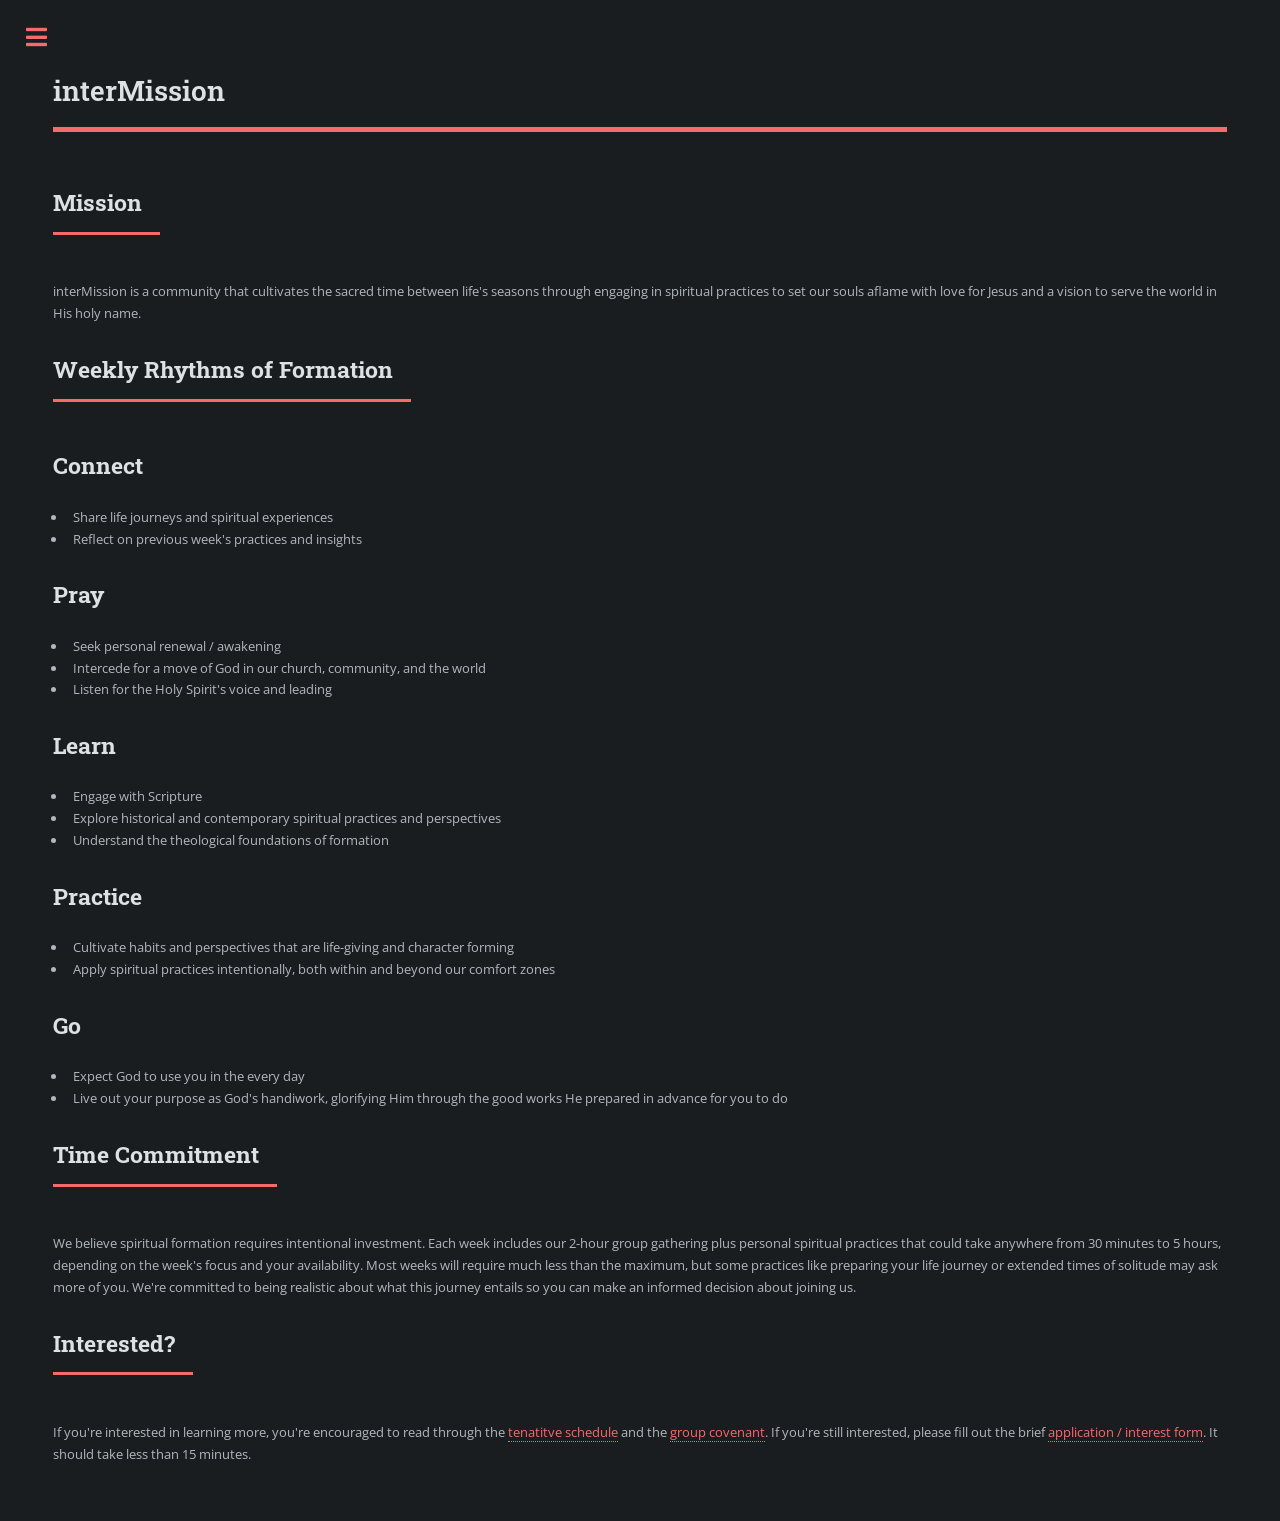
==== commit 6dbe3f61: "Added darkmode" ====
--- a/index.html
+++ b/index.html
@@ -6,6 +6,7 @@
 	<head>
 		<title>interMission</title>
 		<meta charset="utf-8" />
+		<script>(function(){var t=localStorage.getItem('theme')||'dark';document.documentElement.setAttribute('data-theme',t);})();</script>
 		<meta name="viewport" content="width=device-width, initial-scale=1, user-scalable=no" />
 		<link rel="stylesheet" href="assets/css/main.css" />
 		<link rel="apple-touch-icon" sizes="180x180" href="/apple-touch-icon.png">
@@ -84,6 +85,7 @@
 			<script src="assets/js/util.js"></script>
 			<script src="assets/js/main.js"></script>
 			<script src="assets/js/sidebar-loader.js"></script>
+			<script src="assets/js/theme-toggle.js"></script>
 
 	</body>
 </html>
--- a/assets/css/main.css
+++ b/assets/css/main.css
@@ -1,5 +1,45 @@
 @import url(fontawesome-all.min.css);
 @import url("https://fonts.googleapis.com/css?family=Open+Sans:400,600,400italic,600italic|Roboto+Slab:400,700");
+
+/* ---- CSS Custom Properties ---- */
+:root {
+  --bg:              #ffffff;
+  --bg-sidebar:      #f5f6f7;
+  --bg-sidebar-alt:  #eff1f2;
+  --bg-input:        #ffffff;
+  --bg-stripe:       rgba(230, 235, 237, 0.25);
+  --bg-stripe-hover: rgba(210, 215, 217, 0.35);
+  --text:            #7f888f;
+  --heading:         #3d4449;
+  --muted:           #9fa3a6;
+  --accent:          #f56a6a;
+  --accent-hover:    #f67878;
+  --accent-active:   #f45c5c;
+  --accent-bg-hover:   rgba(245, 106, 106, 0.05);
+  --accent-bg-active:  rgba(245, 106, 106, 0.15);
+  --border:          rgba(210, 215, 217, 0.75);
+  --section-header-color: #c54545;
+}
+
+[data-theme="dark"] {
+  --bg:              #1a1d1f;
+  --bg-sidebar:      #212529;
+  --bg-sidebar-alt:  #272b30;
+  --bg-input:        #22262a;
+  --bg-stripe:       rgba(255, 255, 255, 0.04);
+  --bg-stripe-hover: rgba(255, 255, 255, 0.07);
+  --text:            #b0b8bf;
+  --heading:         #dde1e4;
+  --muted:           #8a9299;
+  --accent:          #f56a6a;
+  --accent-hover:    #f67878;
+  --accent-active:   #f45c5c;
+  --accent-bg-hover:   rgba(245, 106, 106, 0.08);
+  --accent-bg-active:  rgba(245, 106, 106, 0.18);
+  --border:          rgba(80, 88, 95, 0.75);
+  --section-header-color: #f56a6a;
+}
+
 /*
 	Editorial by HTML5 UP
 	html5up.net | @ajlkn
@@ -78,7 +118,7 @@
   box-sizing: inherit; }
 
 body {
-  background: #ffffff; }
+  background: var(--bg); }
   body.is-preload *, body.is-preload *:before, body.is-preload *:after, body.is-resizing *, body.is-resizing *:before, body.is-resizing *:after {
     -moz-animation: none !important;
     -webkit-animation: none !important;
@@ -91,7 +131,7 @@
 
 /* Type */
 body, input, select, textarea {
-  color: #7f888f;
+  color: var(--text);
   font-family: "Open Sans", sans-serif;
   font-size: 13pt;
   font-weight: 400;
@@ -112,16 +152,16 @@
   -ms-transition: color 0.2s ease-in-out, border-bottom-color 0.2s ease-in-out;
   transition: color 0.2s ease-in-out, border-bottom-color 0.2s ease-in-out;
   border-bottom: dotted 1px;
-  color: #f56a6a;
+  color: var(--accent);
   text-decoration: none; }
   a:hover {
-    border-bottom-color: #f56a6a;
-    color: #f56a6a !important; }
+    border-bottom-color: var(--accent);
+    color: var(--accent) !important; }
     a:hover strong {
       color: inherit; }
 
 strong, b {
-  color: #3d4449;
+  color: var(--heading);
   font-weight: 600; }
 
 em, i {
@@ -137,7 +177,7 @@
   padding-left: 3em; }
 
 h1, h2, h3, h4, h5, h6 {
-  color: #3d4449;
+  color: var(--heading);
   font-family: "Roboto Slab", serif;
   font-weight: 700;
   line-height: 1.5;
@@ -193,15 +233,15 @@
   top: -0.5em; }
 
 blockquote {
-  border-left: solid 3px rgba(210, 215, 217, 0.75);
+  border-left: solid 3px var(--border);
   font-style: italic;
   margin: 0 0 2em 0;
   padding: 0.5em 0 0.5em 2em; }
 
 code {
-  background: rgba(230, 235, 237, 0.25);
+  background: var(--bg-stripe);
   border-radius: 0.375em;
-  border: solid 1px rgba(210, 215, 217, 0.75);
+  border: solid 1px var(--border);
   font-family: "Courier New", monospace;
   font-size: 0.9em;
   margin: 0 0.25em;
@@ -220,7 +260,7 @@
 
 hr {
   border: 0;
-  border-bottom: solid 1px rgba(210, 215, 217, 0.75);
+  border-bottom: solid 1px var(--border);
   margin: 2em 0; }
   hr.major {
     margin: 3em 0; }
@@ -1004,7 +1044,7 @@
   text-transform: uppercase; }
 
 header.major > :last-child {
-  border-bottom: solid 3px #f56a6a;
+  border-bottom: solid 3px var(--accent);
   display: inline-block;
   margin: 0 0 2em 0;
   padding: 0 0.75em 0.5em 0; }
@@ -1017,7 +1057,7 @@
   margin: 0 0 2em 0; }
 
 label {
-  color: #3d4449;
+  color: var(--heading);
   display: block;
   font-size: 0.9em;
   font-weight: 600;
@@ -1035,10 +1075,10 @@
   -webkit-appearance: none;
   -ms-appearance: none;
   appearance: none;
-  background: #ffffff;
+  background: var(--bg-input);
   border-radius: 0.375em;
   border: none;
-  border: solid 1px rgba(210, 215, 217, 0.75);
+  border: solid 1px var(--border);
   color: inherit;
   display: block;
   outline: 0;
@@ -1062,11 +1102,11 @@
   input[type="url"]:focus,
   select:focus,
   textarea:focus {
-    border-color: #f56a6a;
-    box-shadow: 0 0 0 1px #f56a6a; }
+    border-color: var(--accent);
+    box-shadow: 0 0 0 1px var(--accent); }
 
 select {
-  background-image: url("data:image/svg+xml;charset=utf8,%3Csvg xmlns='http://www.w3.org/2000/svg' width='40' height='40' preserveAspectRatio='none' viewBox='0 0 40 40'%3E%3Cpath d='M9.4,12.3l10.4,10.4l10.4-10.4c0.2-0.2,0.5-0.4,0.9-0.4c0.3,0,0.6,0.1,0.9,0.4l3.3,3.3c0.2,0.2,0.4,0.5,0.4,0.9 c0,0.4-0.1,0.6-0.4,0.9L20.7,31.9c-0.2,0.2-0.5,0.4-0.9,0.4c-0.3,0-0.6-0.1-0.9-0.4L4.3,17.3c-0.2-0.2-0.4-0.5-0.4-0.9 c0-0.4,0.1-0.6,0.4-0.9l3.3-3.3c0.2-0.2,0.5-0.4,0.9-0.4S9.1,12.1,9.4,12.3z' fill='rgba(210, 215, 217, 0.75)' /%3E%3C/svg%3E");
+  background-image: url("data:image/svg+xml;charset=utf8,%3Csvg xmlns='http://www.w3.org/2000/svg' width='40' height='40' preserveAspectRatio='none' viewBox='0 0 40 40'%3E%3Cpath d='M9.4,12.3l10.4,10.4l10.4-10.4c0.2-0.2,0.5-0.4,0.9-0.4c0.3,0,0.6,0.1,0.9,0.4l3.3,3.3c0.2,0.2,0.4,0.5,0.4,0.9 c0,0.4-0.1,0.6-0.4,0.9L20.7,31.9c-0.2,0.2-0.5,0.4-0.9,0.4c-0.3,0-0.6-0.1-0.9-0.4L4.3,17.3c-0.2-0.2-0.4-0.5-0.4-0.9 c0-0.4,0.1-0.6,0.4-0.9l3.3-3.3c0.2-0.2,0.5-0.4,0.9-0.4S9.1,12.1,9.4,12.3z' fill='%23d2d7d9' /%3E%3C/svg%3E");
   background-size: 1.25em;
   background-repeat: no-repeat;
   background-position: calc(100% - 1em) center;
@@ -1074,8 +1114,8 @@
   padding-right: 2.75em;
   text-overflow: ellipsis; }
   select option {
-    color: #3d4449;
-    background: #ffffff; }
+    color: var(--heading);
+    background: var(--bg-input); }
   select:focus::-ms-value {
     background-color: transparent; }
   select::-ms-expand {
@@ -1108,7 +1148,7 @@
   input[type="checkbox"] + label,
   input[type="radio"] + label {
     text-decoration: none;
-    color: #7f888f;
+    color: var(--text);
     cursor: pointer;
     display: inline-block;
     font-size: 1em;
@@ -1130,9 +1170,9 @@
       font-weight: 900; }
     input[type="checkbox"] + label:before,
     input[type="radio"] + label:before {
-      background: #ffffff;
+      background: var(--bg-input);
       border-radius: 0.375em;
-      border: solid 1px rgba(210, 215, 217, 0.75);
+      border: solid 1px var(--border);
       content: '';
       display: inline-block;
       font-size: 0.8em;
@@ -1145,14 +1185,14 @@
       width: 2.0625em; }
   input[type="checkbox"]:checked + label:before,
   input[type="radio"]:checked + label:before {
-    background: #3d4449;
-    border-color: #3d4449;
+    background: var(--heading);
+    border-color: var(--heading);
     color: #ffffff;
     content: '\f00c'; }
   input[type="checkbox"]:focus + label:before,
   input[type="radio"]:focus + label:before {
-    border-color: #f56a6a;
-    box-shadow: 0 0 0 1px #f56a6a; }
+    border-color: var(--accent);
+    box-shadow: 0 0 0 1px var(--accent); }
 
 input[type="checkbox"] + label:before {
   border-radius: 0.375em; }
@@ -1161,25 +1201,25 @@
   border-radius: 100%; }
 
 ::-webkit-input-placeholder {
-  color: #9fa3a6 !important;
+  color: var(--muted) !important;
   opacity: 1.0; }
 
 :-moz-placeholder {
-  color: #9fa3a6 !important;
+  color: var(--muted) !important;
   opacity: 1.0; }
 
 ::-moz-placeholder {
-  color: #9fa3a6 !important;
+  color: var(--muted) !important;
   opacity: 1.0; }
 
 :-ms-input-placeholder {
-  color: #9fa3a6 !important;
+  color: var(--muted) !important;
   opacity: 1.0; }
 
 /* Box */
 .box {
   border-radius: 0.375em;
-  border: solid 1px rgba(210, 215, 217, 0.75);
+  border: solid 1px var(--border);
   margin-bottom: 2em;
   padding: 1.5em; }
   .box > :last-child,
@@ -1281,7 +1321,7 @@
     list-style: none;
     padding-left: 0; }
     ul.alt li {
-      border-top: solid 1px rgba(210, 215, 217, 0.75);
+      border-top: solid 1px var(--border);
       padding: 0.5em 0; }
       ul.alt li:first-child {
         border-top: 0;
@@ -1366,7 +1406,7 @@
   padding: 0; }
   ul.contact li {
     text-decoration: none;
-    border-top: solid 1px rgba(210, 215, 217, 0.75);
+    border-top: solid 1px var(--border);
     margin: 1.5em 0 0 0;
     padding: 1.5em 0 0 3em;
     position: relative; }
@@ -1382,7 +1422,7 @@
       font-family: 'Font Awesome 5 Free';
       font-weight: 400; }
     ul.contact li:before {
-      color: #f56a6a;
+      color: var(--accent);
       display: inline-block;
       font-size: 1.5em;
       height: 1.125em;
@@ -1427,12 +1467,12 @@
       padding: 0 0.5em;
       text-align: center; }
       ul.pagination li > .page.active {
-        background-color: #f56a6a;
+        background-color: var(--accent);
         color: #ffffff !important; }
         ul.pagination li > .page.active:hover {
-          background-color: #f67878; }
+          background-color: var(--accent-hover); }
         ul.pagination li > .page.active:active {
-          background-color: #f45c5c; }
+          background-color: var(--accent-active); }
     ul.pagination li:first-child {
       padding-right: 0.75em; }
     ul.pagination li:last-child {
@@ -1452,27 +1492,27 @@
   margin: 0 0 2em 0;
   width: 100%; }
   table tbody tr {
-    border: solid 1px rgba(210, 215, 217, 0.75);
+    border: solid 1px var(--border);
     border-left: 0;
     border-right: 0; }
     table tbody tr:nth-child(2n + 1) {
-      background-color: rgba(230, 235, 237, 0.25); }
+      background-color: var(--bg-stripe); }
   table td {
     padding: 0.75em 0.75em; }
   table th {
-    color: #3d4449;
+    color: var(--heading);
     font-size: 0.9em;
     font-weight: 600;
     padding: 0 0.75em 0.75em 0.75em;
     text-align: left; }
   table thead {
-    border-bottom: solid 2px rgba(210, 215, 217, 0.75); }
+    border-bottom: solid 2px var(--border); }
   table tfoot {
-    border-top: solid 2px rgba(210, 215, 217, 0.75); }
+    border-top: solid 2px var(--border); }
   table.alt {
     border-collapse: separate; }
     table.alt tbody tr td {
-      border: solid 1px rgba(210, 215, 217, 0.75);
+      border: solid 1px var(--border);
       border-left-width: 0;
       border-top-width: 0; }
       table.alt tbody tr td:first-child {
@@ -1501,8 +1541,8 @@
   background-color: transparent;
   border-radius: 0.375em;
   border: 0;
-  box-shadow: inset 0 0 0 2px #f56a6a;
-  color: #f56a6a !important;
+  box-shadow: inset 0 0 0 2px var(--accent);
+  color: var(--accent) !important;
   cursor: pointer;
   display: inline-block;
   font-family: "Roboto Slab", serif;
@@ -1521,13 +1561,13 @@
   input[type="button"]:hover,
   button:hover,
   .button:hover {
-    background-color: rgba(245, 106, 106, 0.05); }
+    background-color: var(--accent-bg-hover); }
   input[type="submit"]:active,
   input[type="reset"]:active,
   input[type="button"]:active,
   button:active,
   .button:active {
-    background-color: rgba(245, 106, 106, 0.15); }
+    background-color: var(--accent-bg-active); }
   input[type="submit"].icon:before,
   input[type="reset"].icon:before,
   input[type="button"].icon:before,
@@ -1559,7 +1599,7 @@
   input[type="button"].primary,
   button.primary,
   .button.primary {
-    background-color: #f56a6a;
+    background-color: var(--accent);
     box-shadow: none;
     color: #ffffff !important; }
     input[type="submit"].primary:hover,
@@ -1567,13 +1607,13 @@
     input[type="button"].primary:hover,
     button.primary:hover,
     .button.primary:hover {
-      background-color: #f67878; }
+      background-color: var(--accent-hover); }
     input[type="submit"].primary:active,
     input[type="reset"].primary:active,
     input[type="button"].primary:active,
     button.primary:active,
     .button.primary:active {
-      background-color: #f45c5c; }
+      background-color: var(--accent-active); }
   input[type="submit"].disabled, input[type="submit"]:disabled,
   input[type="reset"].disabled,
   input[type="reset"]:disabled,
@@ -1588,7 +1628,7 @@
 
 /* Mini Posts */
 .mini-posts article {
-  border-top: solid 1px rgba(210, 215, 217, 0.75);
+  border-top: solid 1px var(--border);
   margin-top: 2em;
   padding-top: 2em; }
   .mini-posts article .image {
@@ -1648,7 +1688,7 @@
       text-align: center;
       width: 10em; }
       .features article .icon:before {
-        color: #f56a6a;
+        color: var(--accent);
         font-size: 2.75rem;
         position: relative;
         top: 0.05em; }
@@ -1658,7 +1698,7 @@
         -ms-transform: rotate(45deg);
         transform: rotate(45deg);
         border-radius: 0.25rem;
-        border: solid 2px rgba(210, 215, 217, 0.75);
+        border: solid 2px var(--border);
         content: '';
         display: block;
         height: 7em;
@@ -1754,7 +1794,7 @@
     position: relative;
     width: calc(33.33333% - 6em); }
     .posts article:before {
-      background: rgba(210, 215, 217, 0.75);
+      background: var(--border);
       content: '';
       display: block;
       height: calc(100% + 6em);
@@ -1763,7 +1803,7 @@
       top: 0;
       width: 1px; }
     .posts article:after {
-      background: rgba(210, 215, 217, 0.75);
+      background: var(--border);
       bottom: -3em;
       content: '';
       display: block;
@@ -1866,7 +1906,7 @@
     max-width: 110em; }
     #main > .inner > section {
       padding: 6em 0 4em 0 ;
-      border-top: solid 2px rgba(210, 215, 217, 0.75); }
+      border-top: solid 2px var(--border); }
       #main > .inner > section:first-of-type {
         border-top: 0 !important; }
   @media screen and (max-width: 1680px) {
@@ -1898,7 +1938,7 @@
   -webkit-transition: margin-left 0.5s ease, box-shadow 0.5s ease;
   -ms-transition: margin-left 0.5s ease, box-shadow 0.5s ease;
   transition: margin-left 0.5s ease, box-shadow 0.5s ease;
-  background-color: #f5f6f7;
+  background-color: var(--bg-sidebar);
   font-size: 0.9em;
   
   /* Force mobile behavior everywhere */
@@ -1935,7 +1975,7 @@
 }
 
 #sidebar > .inner > * {
-  border-bottom: solid 2px rgba(210, 215, 217, 0.75);
+  border-bottom: solid 2px var(--border);
   margin: 0 0 3.5em 0;
   padding: 0 0 3.5em 0;
 }
@@ -1951,7 +1991,7 @@
 }
 
 #sidebar > .inner > .alt {
-  background-color: #eff1f2;
+  background-color: var(--bg-sidebar-alt);
   border-bottom: 0;
   margin: -1.66667em 0 3.33333em -1.66667em;
   padding: 1.66667em;
@@ -2018,7 +2058,7 @@
   display: -webkit-flex;
   display: -ms-flex;
   display: flex;
-  border-bottom: solid 5px #f56a6a;
+  border-bottom: solid 5px var(--accent);
   padding: 6em 0 1em 0;
   position: relative; }
   #header > * {
@@ -2130,7 +2170,7 @@
 
 /* Footer */
 #footer .copyright {
-  color: #9fa3a6;
+  color: var(--muted);
   font-size: 0.9em; }
   #footer .copyright a {
     color: inherit; }
@@ -2141,7 +2181,7 @@
   -webkit-user-select: none;
   -ms-user-select: none;
   user-select: none;
-  color: #3d4449;
+  color: var(--heading);
   font-family: "Roboto Slab", serif;
   font-weight: 400;
   letter-spacing: 0.075em;
@@ -2157,7 +2197,7 @@
     font-size: 0.9em;
     padding: 0.625em 0; }
     #menu ul a:hover, #menu ul span:hover {
-      color: #f56a6a; }
+      color: var(--accent); }
     #menu ul a.opener, #menu ul span.opener {
       -moz-transition: color 0.2s ease-in-out;
       -webkit-transition: color 0.2s ease-in-out;
@@ -2182,12 +2222,12 @@
         -webkit-transition: color 0.2s ease-in-out, -webkit-transform 0.2s ease-in-out;
         -ms-transition: color 0.2s ease-in-out, -ms-transform 0.2s ease-in-out;
         transition: color 0.2s ease-in-out, transform 0.2s ease-in-out;
-        color: #9fa3a6;
+        color: var(--muted);
         content: '\f078';
         position: absolute;
         right: 0; }
       #menu ul a.opener:hover:before, #menu ul span.opener:hover:before {
-        color: #f56a6a; }
+        color: var(--accent); }
       #menu ul a.opener.active + ul, #menu ul span.opener.active + ul {
         display: block; }
       #menu ul a.opener.active:before, #menu ul span.opener.active:before {
@@ -2197,11 +2237,11 @@
         transform: rotate(-180deg); }
 
 #menu > ul > li {
-  border-top: solid 1px rgba(210, 215, 217, 0.75);
+  border-top: solid 1px var(--border);
   margin: 0.5em 0 0 0;
   padding: 0.5em 0 0 0; }
   #menu > ul > li > ul {
-    color: #9fa3a6;
+    color: var(--muted);
     display: none;
     margin: 0.5em 0 1.5em 0;
     padding-left: 1em; }
@@ -2223,15 +2263,15 @@
 .week-header {
     cursor: pointer;
     padding: 1em 1.5em;
-    background-color: rgba(230, 235, 237, 0.25);
-    border: solid 1px rgba(210, 215, 217, 0.75);
+    background-color: var(--bg-stripe);
+    border: solid 1px var(--border);
     border-radius: 0.375em;
     margin-bottom: 0;
     transition: background-color 0.2s ease-in-out;
 }
 
 .week-header:hover {
-    background-color: rgba(210, 215, 217, 0.35);
+    background-color: var(--bg-stripe-hover);
 }
 
 .week-header h2 {
@@ -2239,7 +2279,7 @@
     display: flex;
     justify-content: space-between;
     align-items: center;
-    color: #3d4449;
+    color: var(--heading);
     font-family: "Roboto Slab", serif;
     font-weight: 700;
 }
@@ -2247,7 +2287,7 @@
 .expand-icon {
     font-size: 0.8em;
     transition: transform 0.3s ease;
-    color: #7f888f;
+    color: var(--text);
 }
 
 .week-header.active .expand-icon {
@@ -2273,7 +2313,67 @@
 .section-header h3 {
     font-weight: bold;
     font-size: 1.5em;
-    color: #c54545;  /* #f56a6a Red used by theme, but was too bright */
+    color: var(--section-header-color);
     letter-spacing: 0.075em;
     text-transform: uppercase;
 }
+
+/* Theme Toggle Button */
+.theme-toggle-wrapper {
+    border-bottom: solid 1px var(--border) !important;
+    margin-bottom: 1.5em !important;
+    padding-bottom: 1.5em !important;
+}
+
+#theme-toggle-btn {
+    -moz-appearance: none;
+    -webkit-appearance: none;
+    appearance: none;
+    background: transparent;
+    border: solid 1px var(--border);
+    border-radius: 0.375em;
+    box-shadow: none;
+    color: var(--text) !important;
+    cursor: pointer;
+    display: -webkit-inline-flex;
+    display: inline-flex;
+    -webkit-align-items: center;
+    align-items: center;
+    font-family: "Roboto Slab", serif;
+    font-size: 0.75em;
+    font-weight: 400;
+    height: auto;
+    letter-spacing: 0.075em;
+    line-height: 1.5;
+    padding: 0.5em 0.85em;
+    text-transform: uppercase;
+    -moz-transition: background-color 0.2s ease-in-out, border-color 0.2s ease-in-out, color 0.2s ease-in-out;
+    -webkit-transition: background-color 0.2s ease-in-out, border-color 0.2s ease-in-out, color 0.2s ease-in-out;
+    transition: background-color 0.2s ease-in-out, border-color 0.2s ease-in-out, color 0.2s ease-in-out;
+    width: 100%;
+}
+
+#theme-toggle-btn:hover {
+    background-color: var(--accent-bg-hover);
+    border-color: var(--accent);
+    box-shadow: none;
+    color: var(--accent) !important;
+}
+
+#theme-toggle-btn i {
+    margin-right: 0.5em;
+    font-size: 1.1em;
+}
+
+/* Dark mode specific overrides */
+
+/* Checkbox check mark needs dark text on the now-light checked background */
+[data-theme="dark"] input[type="checkbox"]:checked + label:before,
+[data-theme="dark"] input[type="radio"]:checked + label:before {
+    color: var(--bg);
+}
+
+/* Select dropdown arrow — dark mode variant */
+[data-theme="dark"] select {
+    background-image: url("data:image/svg+xml;charset=utf8,%3Csvg xmlns='http://www.w3.org/2000/svg' width='40' height='40' preserveAspectRatio='none' viewBox='0 0 40 40'%3E%3Cpath d='M9.4,12.3l10.4,10.4l10.4-10.4c0.2-0.2,0.5-0.4,0.9-0.4c0.3,0,0.6,0.1,0.9,0.4l3.3,3.3c0.2,0.2,0.4,0.5,0.4,0.9 c0,0.4-0.1,0.6-0.4,0.9L20.7,31.9c-0.2,0.2-0.5,0.4-0.9,0.4c-0.3,0-0.6-0.1-0.9-0.4L4.3,17.3c-0.2-0.2-0.4-0.5-0.4-0.9 c0-0.4,0.1-0.6,0.4-0.9l3.3-3.3c0.2-0.2,0.5-0.4,0.9-0.4S9.1,12.1,9.4,12.3z' fill='%23505858' /%3E%3C/svg%3E");
+}
